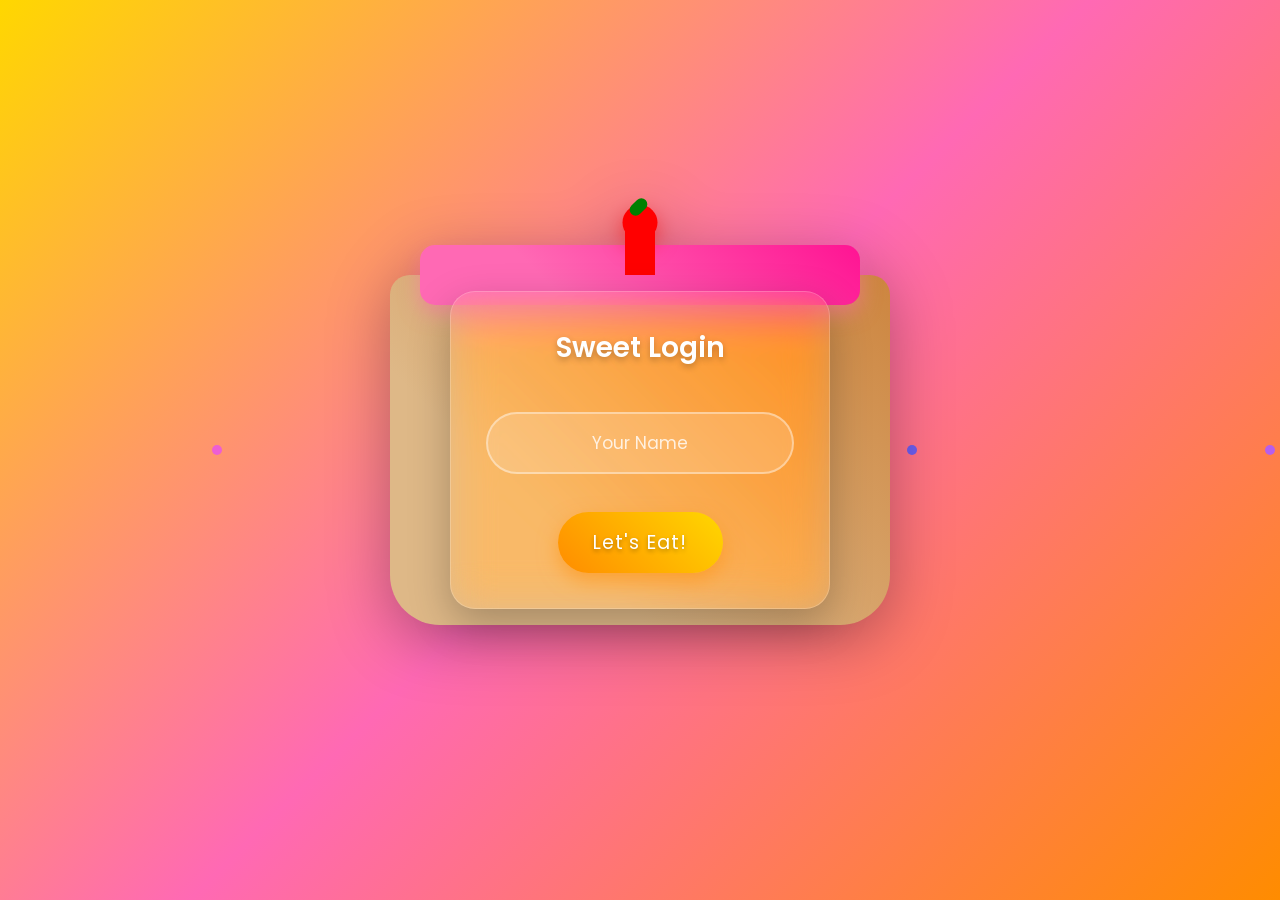
==== index.html @ db68008b "Add files via upload" ====
<!DOCTYPE html>
<html lang="en">
<head>
    <meta charset="UTF-8">
    <meta name="viewport" content="width=device-width, initial-scale=1.0">
    <title>Cake Login By Pavani Birthday Girl</title>
    <link href="https://fonts.googleapis.com/css2?family=Poppins:wght@300;400;600&display=swap" rel="stylesheet">
    <style>
        * {
            margin: 0;
            padding: 0;
            box-sizing: border-box;
            font-family: 'Poppins', sans-serif;
        }

        body {
            display: flex;
            justify-content: center;
            align-items: center;
            height: 100vh;
            background: linear-gradient(135deg, #ffd700, #ff69b4, #ff8c00);
            overflow: hidden;
            position: relative;
        }

        .cake-container {
            position: absolute;
            top: 50%;
            left: 50%;
            transform: translate(-50%, -50%);
            filter: drop-shadow(0 15px 30px rgba(0,0,0,0.3));
            z-index: 1;
            width: 500px;
            height: 350px;
        }

        .cake {
            width: 100%;
            height: 100%;
            position: relative;
            background: linear-gradient(45deg, #deb887 30%, #cd853f 100%);
            border-radius: 20px 20px 50px 50px;
            animation: cakeGlow 2s infinite alternate;
        }

        .cake::before {
            content: '';
            position: absolute;
            top: -30px;
            left: 30px;
            right: 30px;
            height: 60px;
            background: linear-gradient(45deg, #ff69b4 30%, #ff1493 100%);
            border-radius: 15px;
            box-shadow: 0 8px 20px rgba(255,105,180,0.5);
        }

        .cake::after {
            content: '';
            position: absolute;
            top: -60px;
            left: 50%;
            transform: translateX(-50%);
            width: 30px;
            height: 60px;
            background: #ff0000;
            border-radius: 8px 8px 0 0;
        }

        .cherry {
            position: absolute;
            top: -70px;
            left: 50%;
            transform: translateX(-50%);
            width: 35px;
            height: 35px;
            background: #ff0000;
            border-radius: 50%;
            box-shadow: 0 8px 20px rgba(255,0,0,0.5);
        }

        .cherry::after {
            content: '';
            position: absolute;
            top: -8px;
            left: 10px;
            width: 12px;
            height: 20px;
            background: #008000;
            border-radius: 8px;
            transform: rotate(45deg);
        }

        @keyframes cakeGlow {
            from { filter: drop-shadow(0 0 10px rgba(255,215,0,0.4)); }
            to { filter: drop-shadow(0 0 25px rgba(255,140,0,0.8)); }
        }

        #login-form {
            position: absolute;
            top: 50%;
            left: 50%;
            transform: translate(-50%, -50%);
            width: 380px;
            text-align: center;
            padding: 35px;
            background: rgba(255, 255, 255, 0.08);
            backdrop-filter: blur(20px) saturate(180%);
            border-radius: 25px;
            box-shadow: 0 15px 40px rgba(0, 0, 0, 0.25);
            z-index: 2;
            transition: all 0.3s ease;
            border: 1px solid rgba(255,255,255,0.2);
        }

        #login-form:hover {
            transform: translate(-50%, -50%) scale(1.02);
            background: rgba(255, 255, 255, 0.12);
        }

        h2 {
            color: #fff;
            font-size: 28px;
            font-weight: 600;
            margin-bottom: 25px;
            text-shadow: 0 3px 6px rgba(0,0,0,0.25);
        }

        input {
            width: 100%;
            padding: 16px;
            margin: 18px 0;
            border: 2px solid rgba(255,255,255,0.4);
            font-size: 17px;
            text-align: center;
            background: rgba(255, 255, 255, 0.15);
            color: white;
            border-radius: 35px;
            outline: none;
            transition: all 0.3s ease;
        }

        input:focus {
            border-color: #ff69b4;
            box-shadow: 0 0 20px rgba(255,105,180,0.6);
            background: rgba(255, 255, 255, 0.25);
        }

        input::placeholder {
            color: rgba(255, 255, 255, 0.8);
        }

        button {
            background: linear-gradient(45deg, #ff8c00, #ffd700);
            color: white;
            border: none;
            padding: 16px 35px;
            font-size: 19px;
            border-radius: 35px;
            cursor: pointer;
            transition: all 0.3s ease;
            margin-top: 20px;
            letter-spacing: 1.2px;
            text-shadow: 0 2px 4px rgba(0,0,0,0.3);
            box-shadow: 0 8px 20px rgba(255,140,0,0.5);
        }

        button:hover {
            transform: scale(1.08);
            box-shadow: 0 12px 30px rgba(255,140,0,0.7);
        }

        .sprinkle {
            position: absolute;
            width: 10px;
            height: 10px;
            background: #fff;
            border-radius: 50%;
            animation: float 3s infinite ease-in-out;
            z-index: 0;
        }

        @keyframes float {
            0% { transform: translateY(0) rotate(0deg); opacity: 1; }
            50% { transform: translateY(-120px) rotate(180deg); opacity: 0.8; }
            100% { transform: translateY(0) rotate(360deg); opacity: 1; }
        }

    </style>
</head>
<body>

    <div class="cake-container">
        <div class="cake"></div>
        <div class="cherry"></div>
    </div>

    <form id="login-form" action="">
        <h2>Sweet Login</h2>
        <input type="text" id="username" placeholder="Your Name">
        <button id="submit-btn">Let's Eat!</button>
    </form>

    <script>
        document.getElementById('login-form').addEventListener('submit', function(event) {
            event.preventDefault();
            const nameInput = document.getElementById('username').value.trim();
            if (nameInput.toLowerCase() === "pavani") {
                alert("Welcome to the Cake Party! 🎂");
                window.location.href = "main.html";
            } else {
                alert("Oops! Wrong ingredient! 🎂");
            }
        });

        function createSprinkle() {
            const sprinkle = document.createElement("div");
            sprinkle.classList.add("sprinkle");
            sprinkle.style.left = Math.random() * 100 + "vw";
            sprinkle.style.background = `hsl(${Math.random() * 360}, 80%, 65%)`;
            sprinkle.style.animationDuration = Math.random() * 2 + 3 + "s";
            document.body.appendChild(sprinkle);

            setTimeout(() => {
                sprinkle.remove();
            }, 5000);
        }

        setInterval(createSprinkle, 250);
    </script>

</body>
</html>
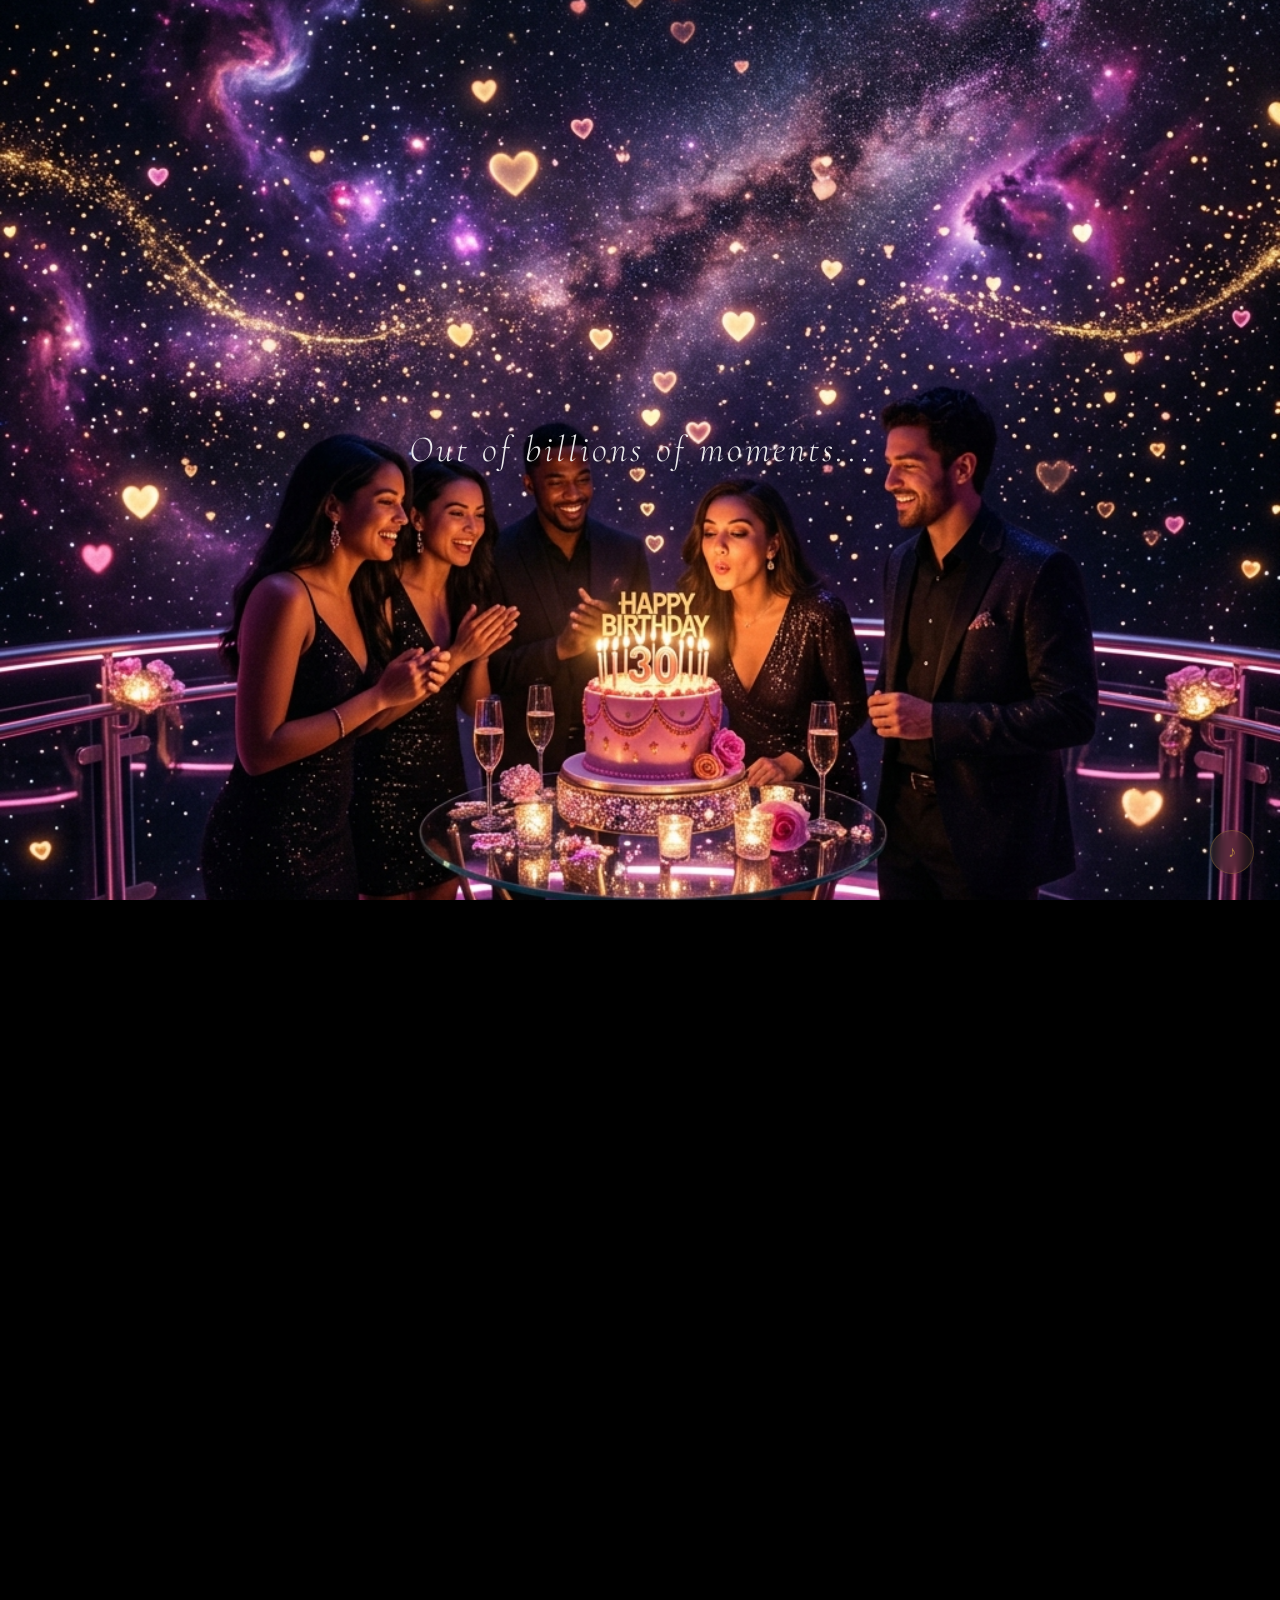
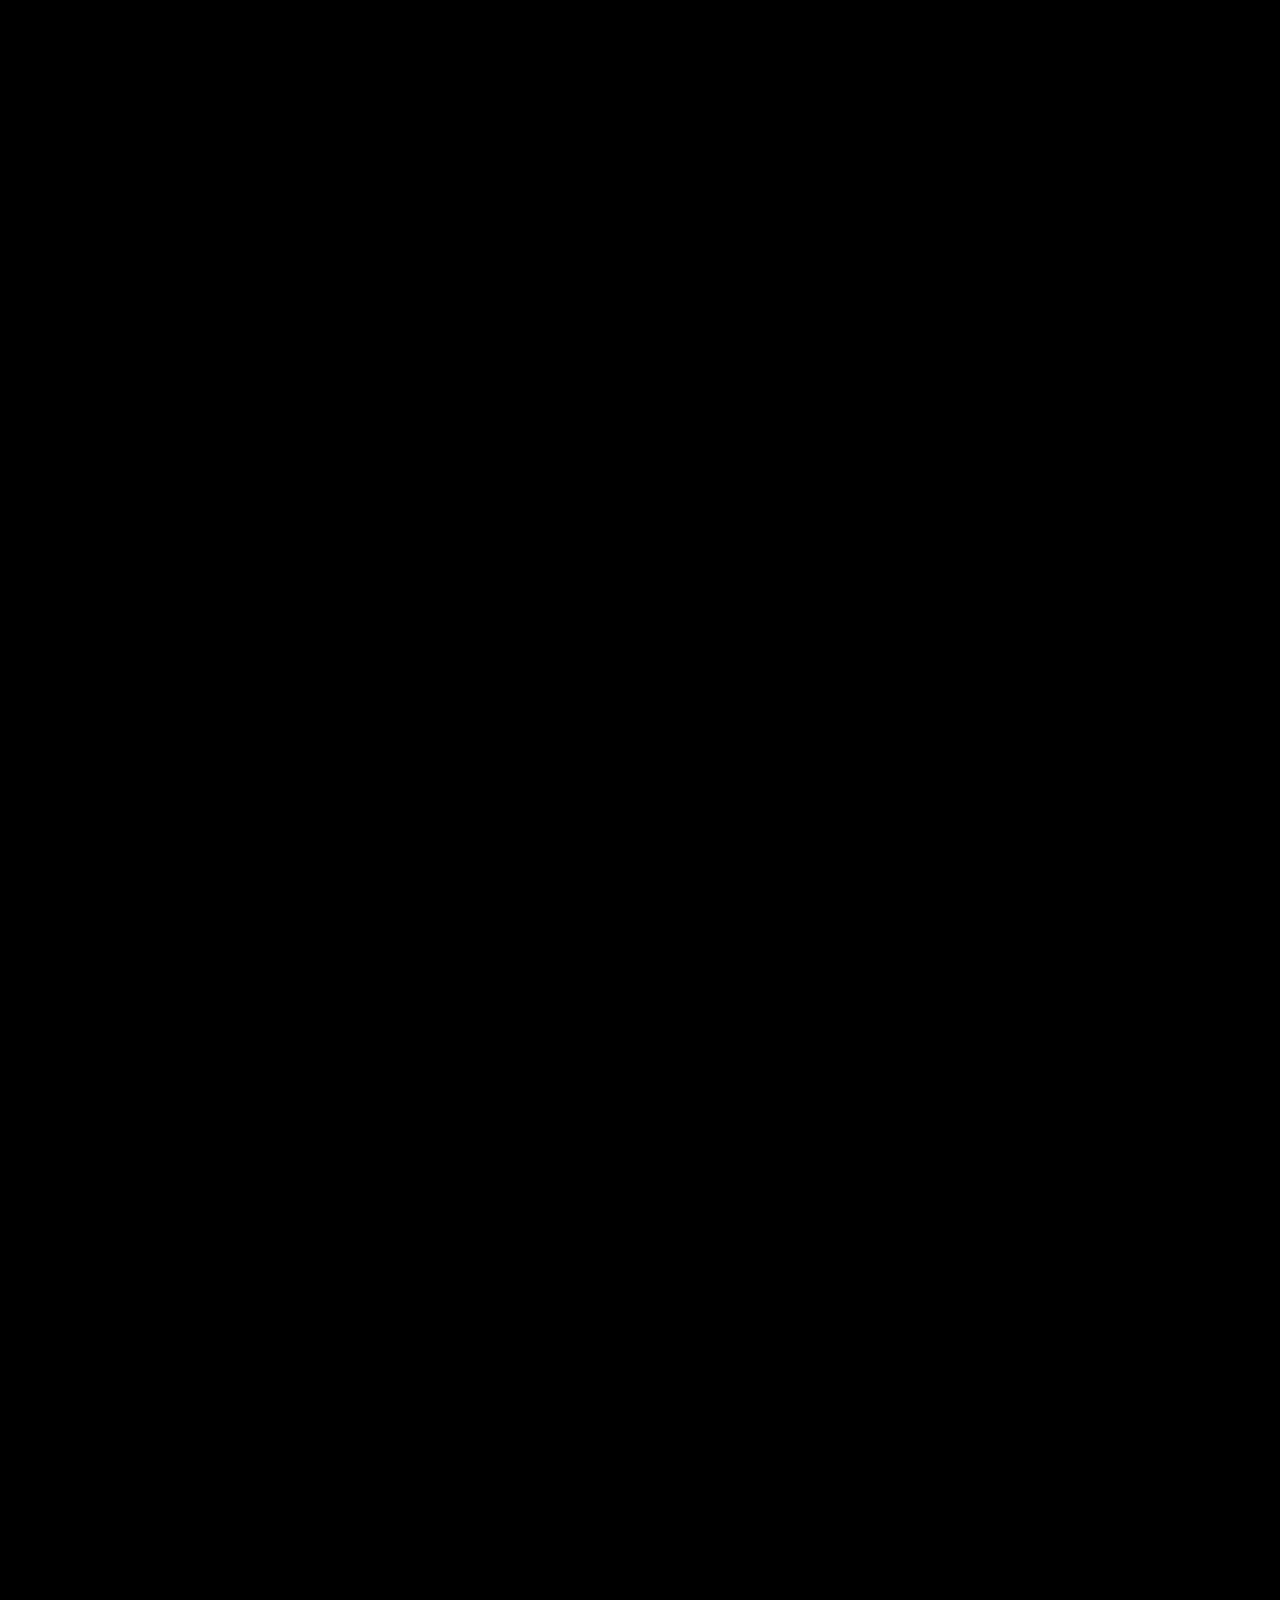
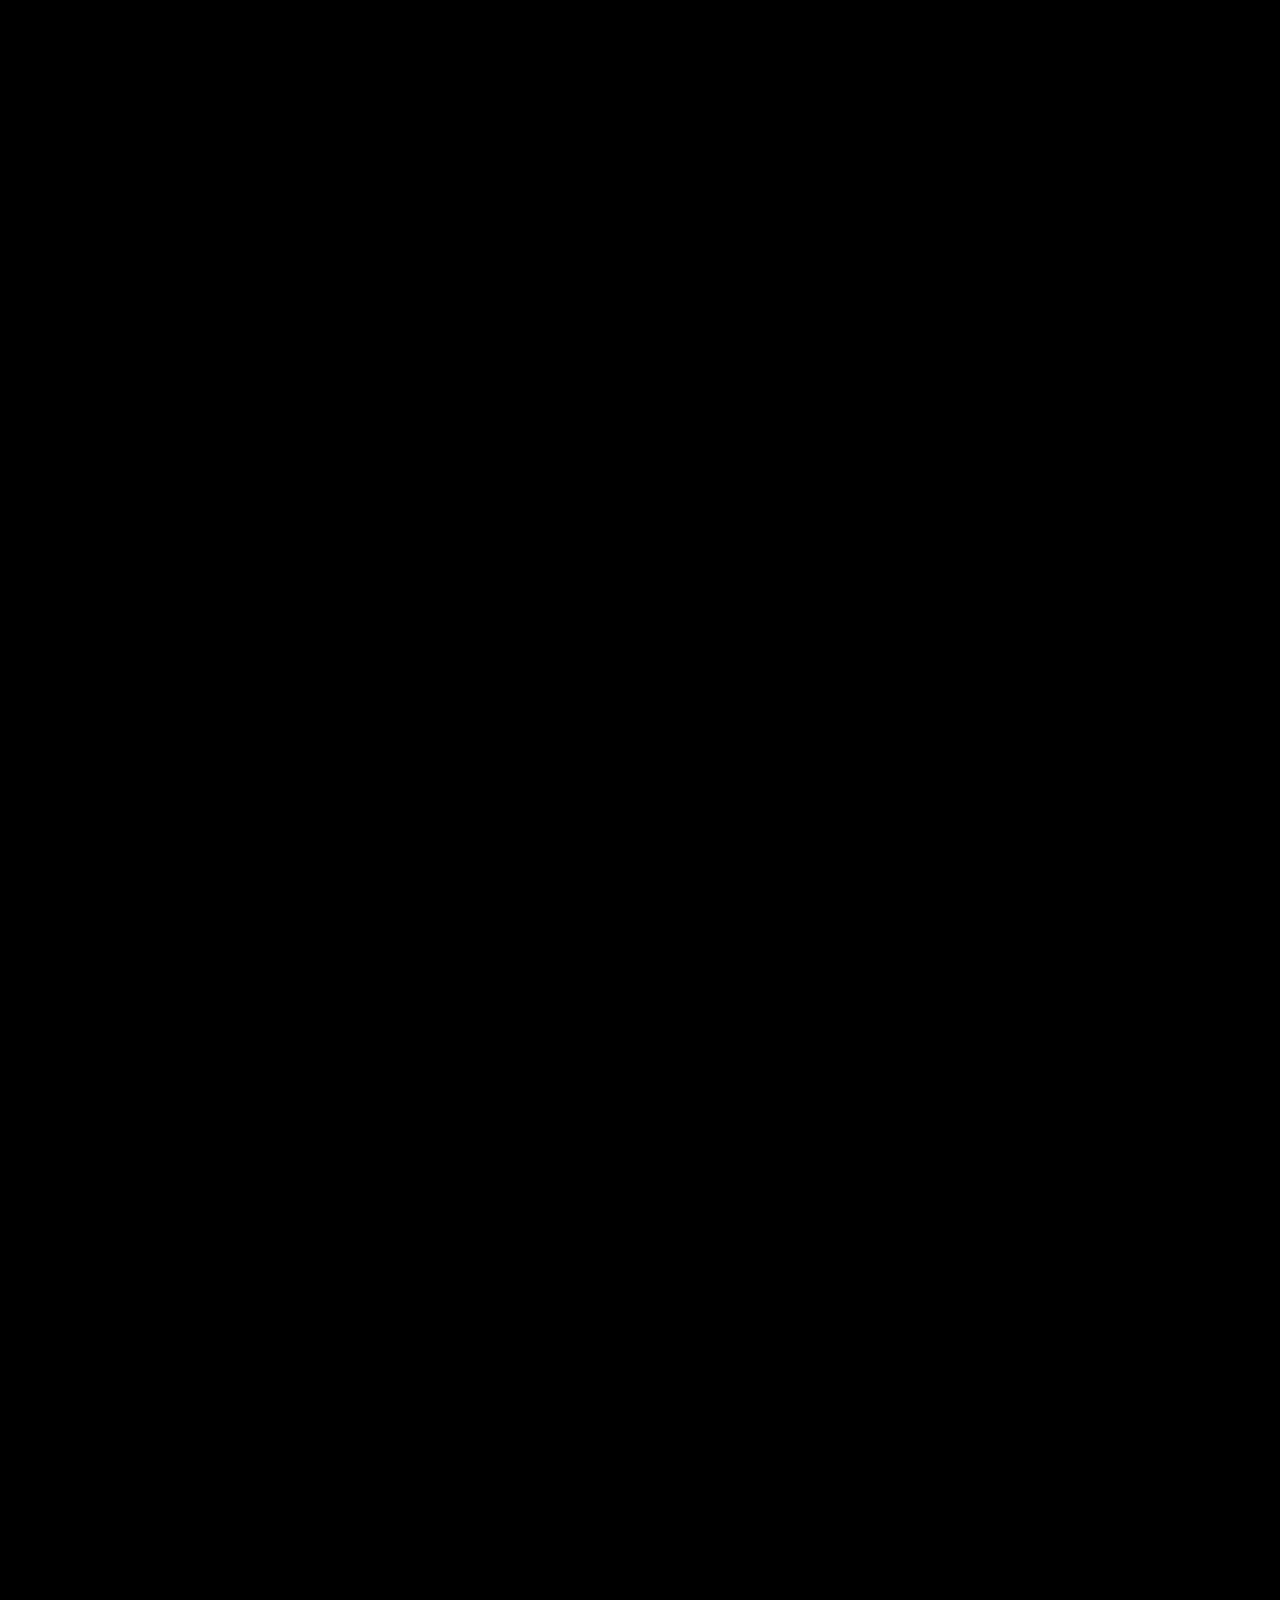
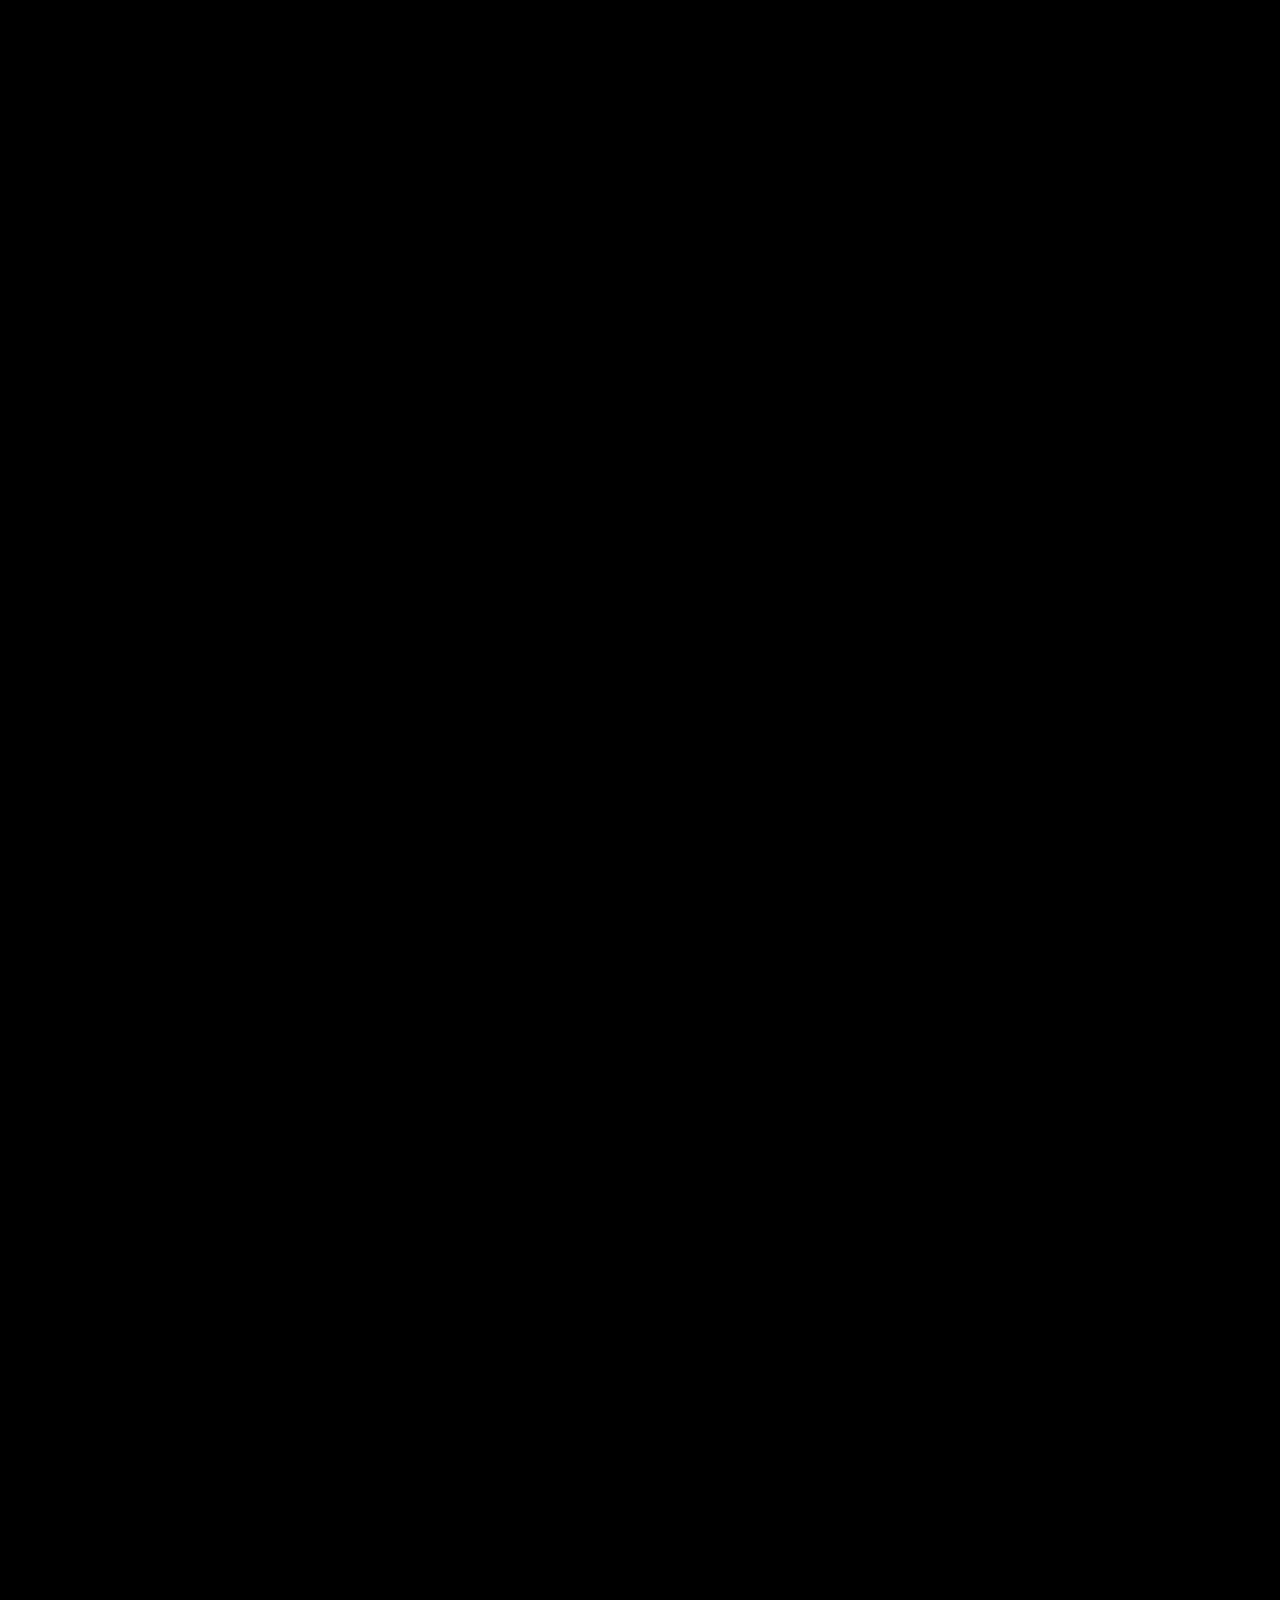
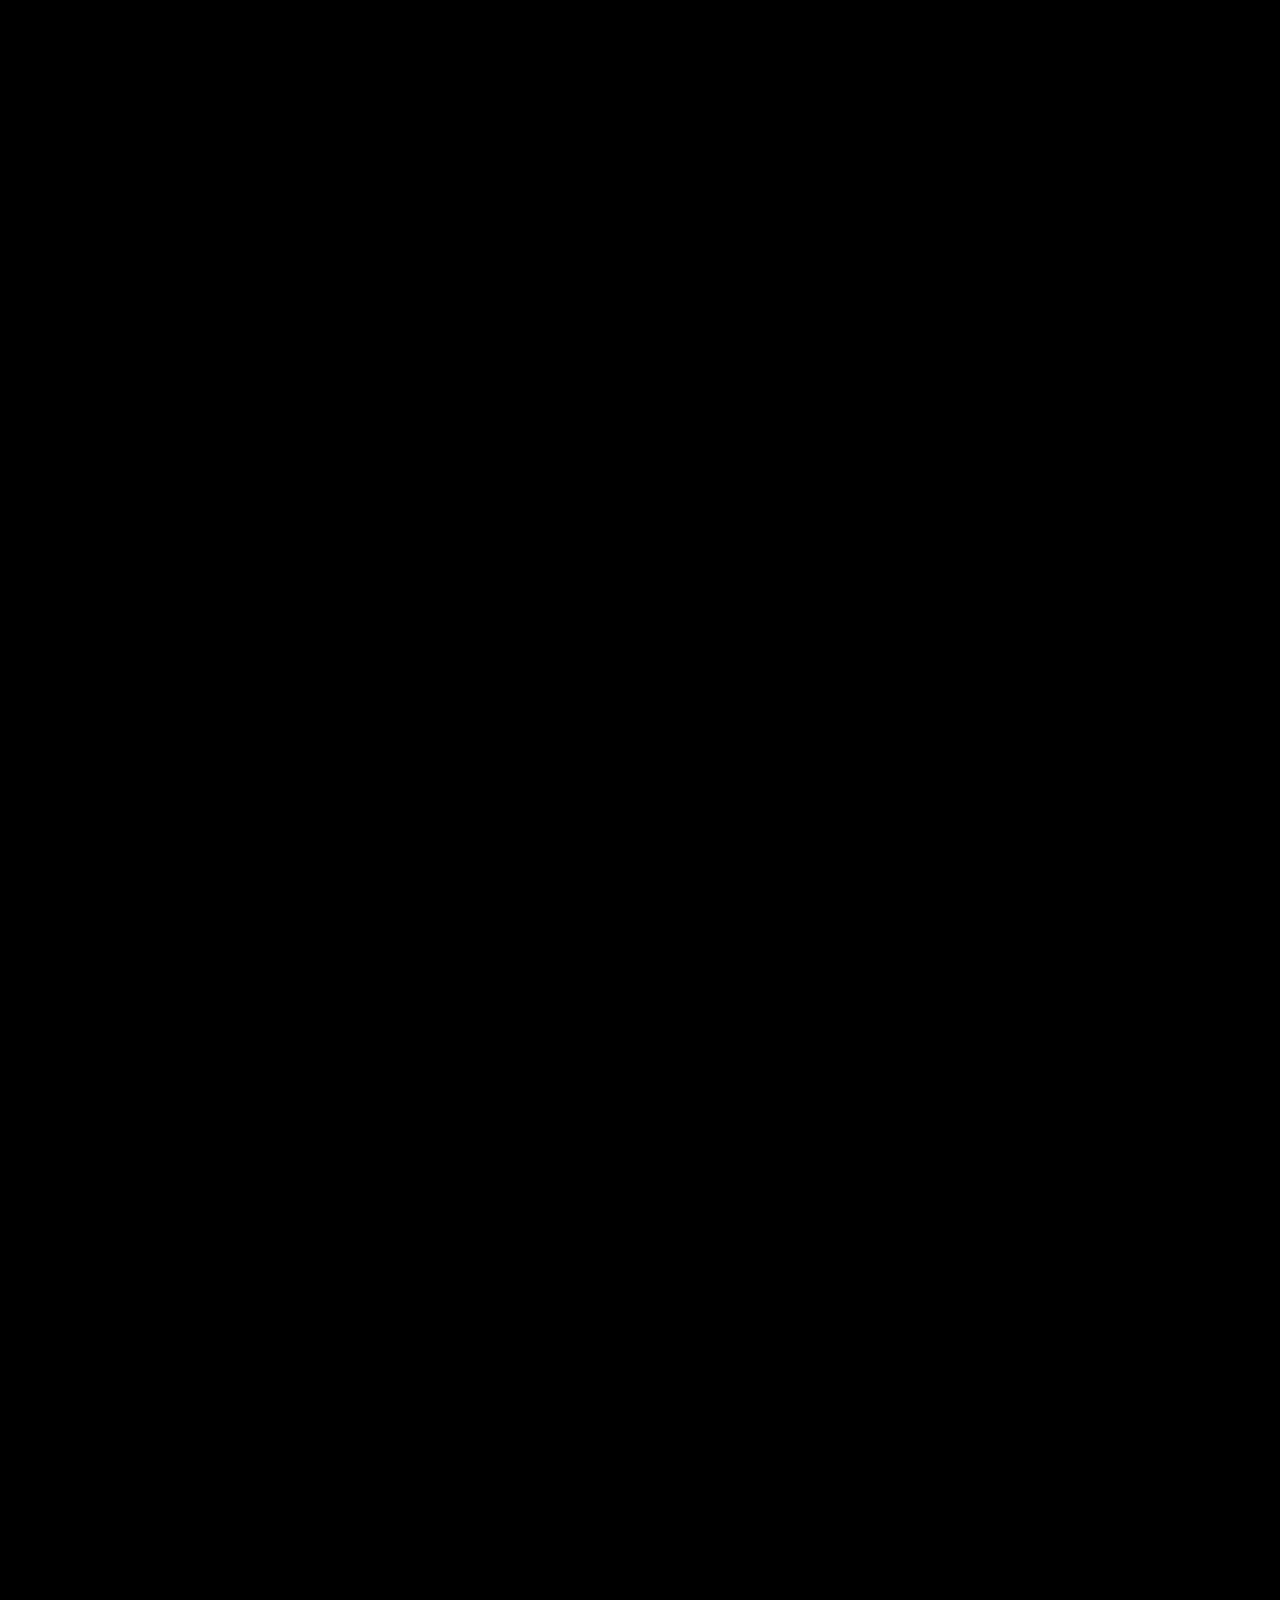
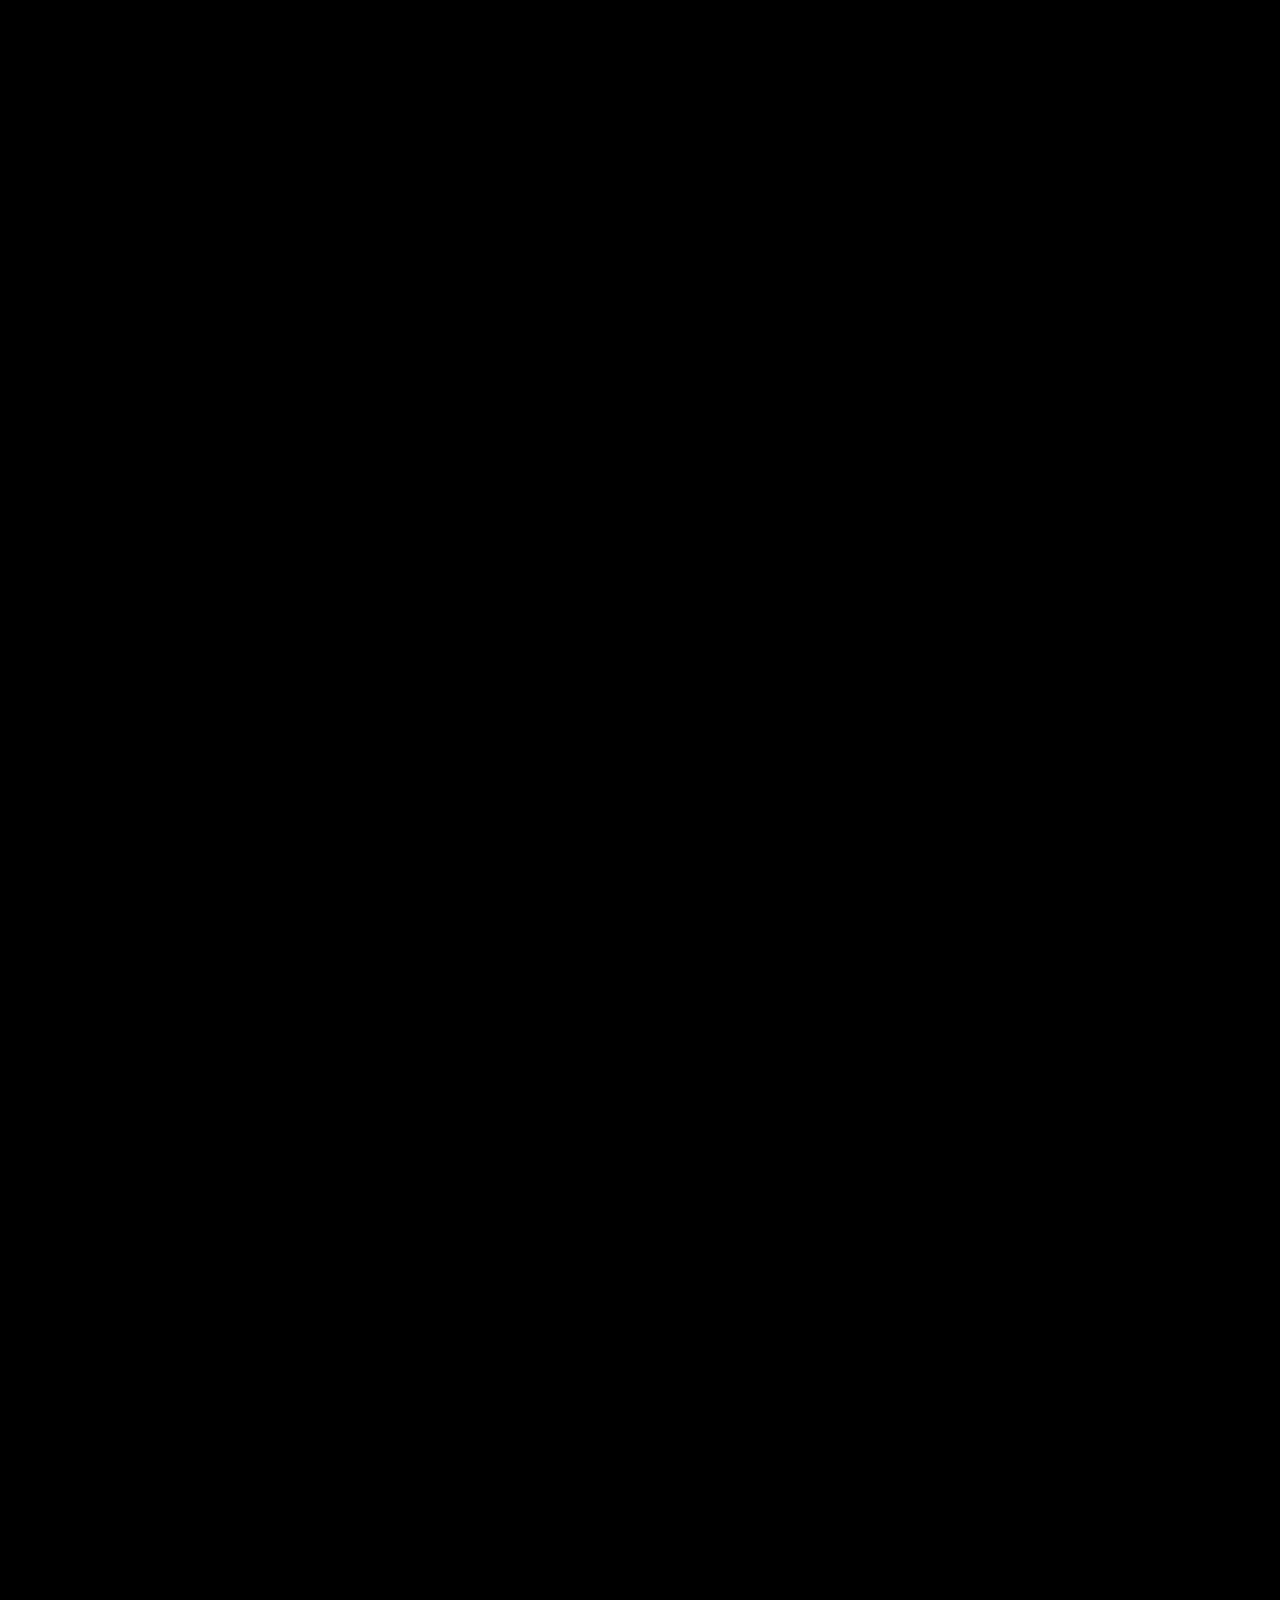
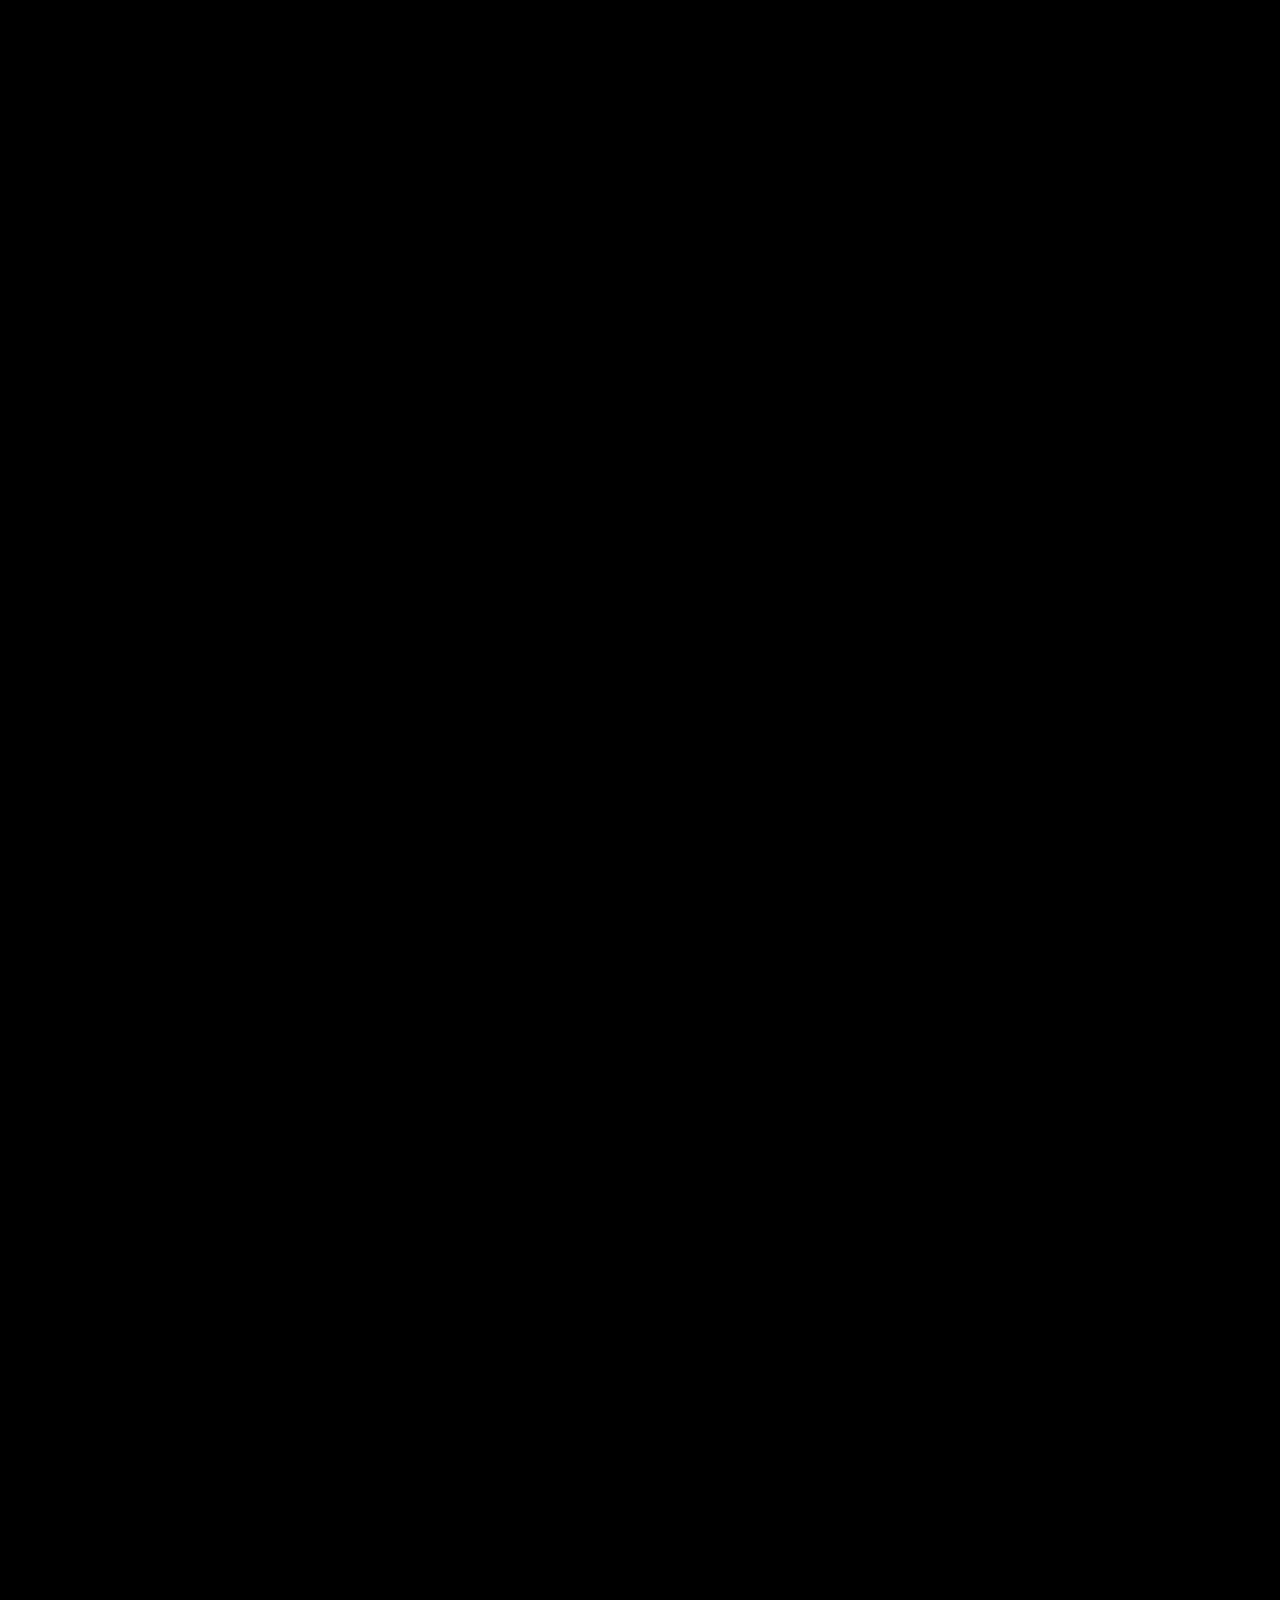
==== commit a9c98d4b: "Complete cinematic birthday experience redesign" ====
--- a/index.html
+++ b/index.html
@@ -1,233 +1,2424 @@
-<!DOCTYPE html>
-<html lang="en">
-<head>
-    <meta charset="UTF-8">
-    <meta name="viewport" content="width=device-width, initial-scale=1.0">
-    <title>Cake Login By Pavani Birthday Girl</title>
-    <link href="https://fonts.googleapis.com/css2?family=Poppins:wght@300;400;600&display=swap" rel="stylesheet">
-    <style>
-        * {
-            margin: 0;
-            padding: 0;
-            box-sizing: border-box;
-            font-family: 'Poppins', sans-serif;
-        }
-
-        body {
-            display: flex;
-            justify-content: center;
-            align-items: center;
-            height: 100vh;
-            background: linear-gradient(135deg, #ffd700, #ff69b4, #ff8c00);
-            overflow: hidden;
-            position: relative;
-        }
-
-        .cake-container {
-            position: absolute;
-            top: 50%;
-            left: 50%;
-            transform: translate(-50%, -50%);
-            filter: drop-shadow(0 15px 30px rgba(0,0,0,0.3));
-            z-index: 1;
-            width: 500px;
-            height: 350px;
-        }
-
-        .cake {
-            width: 100%;
-            height: 100%;
-            position: relative;
-            background: linear-gradient(45deg, #deb887 30%, #cd853f 100%);
-            border-radius: 20px 20px 50px 50px;
-            animation: cakeGlow 2s infinite alternate;
-        }
-
-        .cake::before {
-            content: '';
-            position: absolute;
-            top: -30px;
-            left: 30px;
-            right: 30px;
-            height: 60px;
-            background: linear-gradient(45deg, #ff69b4 30%, #ff1493 100%);
-            border-radius: 15px;
-            box-shadow: 0 8px 20px rgba(255,105,180,0.5);
-        }
-
-        .cake::after {
-            content: '';
-            position: absolute;
-            top: -60px;
-            left: 50%;
-            transform: translateX(-50%);
-            width: 30px;
-            height: 60px;
-            background: #ff0000;
-            border-radius: 8px 8px 0 0;
-        }
-
-        .cherry {
-            position: absolute;
-            top: -70px;
-            left: 50%;
-            transform: translateX(-50%);
-            width: 35px;
-            height: 35px;
-            background: #ff0000;
-            border-radius: 50%;
-            box-shadow: 0 8px 20px rgba(255,0,0,0.5);
-        }
-
-        .cherry::after {
-            content: '';
-            position: absolute;
-            top: -8px;
-            left: 10px;
-            width: 12px;
-            height: 20px;
-            background: #008000;
-            border-radius: 8px;
-            transform: rotate(45deg);
-        }
-
-        @keyframes cakeGlow {
-            from { filter: drop-shadow(0 0 10px rgba(255,215,0,0.4)); }
-            to { filter: drop-shadow(0 0 25px rgba(255,140,0,0.8)); }
-        }
-
-        #login-form {
-            position: absolute;
-            top: 50%;
-            left: 50%;
-            transform: translate(-50%, -50%);
-            width: 380px;
-            text-align: center;
-            padding: 35px;
-            background: rgba(255, 255, 255, 0.08);
-            backdrop-filter: blur(20px) saturate(180%);
-            border-radius: 25px;
-            box-shadow: 0 15px 40px rgba(0, 0, 0, 0.25);
-            z-index: 2;
-            transition: all 0.3s ease;
-            border: 1px solid rgba(255,255,255,0.2);
-        }
-
-        #login-form:hover {
-            transform: translate(-50%, -50%) scale(1.02);
-            background: rgba(255, 255, 255, 0.12);
-        }
-
-        h2 {
-            color: #fff;
-            font-size: 28px;
-            font-weight: 600;
-            margin-bottom: 25px;
-            text-shadow: 0 3px 6px rgba(0,0,0,0.25);
-        }
-
-        input {
-            width: 100%;
-            padding: 16px;
-            margin: 18px 0;
-            border: 2px solid rgba(255,255,255,0.4);
-            font-size: 17px;
-            text-align: center;
-            background: rgba(255, 255, 255, 0.15);
-            color: white;
-            border-radius: 35px;
-            outline: none;
-            transition: all 0.3s ease;
-        }
-
-        input:focus {
-            border-color: #ff69b4;
-            box-shadow: 0 0 20px rgba(255,105,180,0.6);
-            background: rgba(255, 255, 255, 0.25);
-        }
-
-        input::placeholder {
-            color: rgba(255, 255, 255, 0.8);
-        }
-
-        button {
-            background: linear-gradient(45deg, #ff8c00, #ffd700);
-            color: white;
-            border: none;
-            padding: 16px 35px;
-            font-size: 19px;
-            border-radius: 35px;
-            cursor: pointer;
-            transition: all 0.3s ease;
-            margin-top: 20px;
-            letter-spacing: 1.2px;
-            text-shadow: 0 2px 4px rgba(0,0,0,0.3);
-            box-shadow: 0 8px 20px rgba(255,140,0,0.5);
-        }
-
-        button:hover {
-            transform: scale(1.08);
-            box-shadow: 0 12px 30px rgba(255,140,0,0.7);
-        }
-
-        .sprinkle {
-            position: absolute;
-            width: 10px;
-            height: 10px;
-            background: #fff;
-            border-radius: 50%;
-            animation: float 3s infinite ease-in-out;
-            z-index: 0;
-        }
-
-        @keyframes float {
-            0% { transform: translateY(0) rotate(0deg); opacity: 1; }
-            50% { transform: translateY(-120px) rotate(180deg); opacity: 0.8; }
-            100% { transform: translateY(0) rotate(360deg); opacity: 1; }
-        }
-
-    </style>
-</head>
-<body>
-
-    <div class="cake-container">
-        <div class="cake"></div>
-        <div class="cherry"></div>
-    </div>
-
-    <form id="login-form" action="">
-        <h2>Sweet Login</h2>
-        <input type="text" id="username" placeholder="Your Name">
-        <button id="submit-btn">Let's Eat!</button>
-    </form>
-
-    <script>
-        document.getElementById('login-form').addEventListener('submit', function(event) {
-            event.preventDefault();
-            const nameInput = document.getElementById('username').value.trim();
-            if (nameInput.toLowerCase() === "pavani") {
-                alert("Welcome to the Cake Party! 🎂");
-                window.location.href = "main.html";
-            } else {
-                alert("Oops! Wrong ingredient! 🎂");
-            }
-        });
-
-        function createSprinkle() {
-            const sprinkle = document.createElement("div");
-            sprinkle.classList.add("sprinkle");
-            sprinkle.style.left = Math.random() * 100 + "vw";
-            sprinkle.style.background = `hsl(${Math.random() * 360}, 80%, 65%)`;
-            sprinkle.style.animationDuration = Math.random() * 2 + 3 + "s";
-            document.body.appendChild(sprinkle);
-
-            setTimeout(() => {
-                sprinkle.remove();
-            }, 5000);
-        }
-
-        setInterval(createSprinkle, 250);
-    </script>
-
-</body>
+<!DOCTYPE html>
+<html lang="en">
+<head>
+<meta charset="UTF-8">
+<meta name="viewport" content="width=device-width, initial-scale=1.0">
+<title>Happy Birthday Gayathri ❤️</title>
+<link rel="preconnect" href="https://fonts.googleapis.com">
+<link rel="preconnect" href="https://fonts.gstatic.com" crossorigin>
+<link href="https://fonts.googleapis.com/css2?family=Cormorant+Garamond:ital,wght@0,300;0,400;1,300;1,400&family=Playfair+Display:ital,wght@0,400;0,700;1,400&family=Dancing+Script:wght@400;700&display=swap" rel="stylesheet">
+<style>
+*,*::before,*::after{margin:0;padding:0;box-sizing:border-box}
+:root{
+  --gold:#d4a843;--gl:#f5d78e;--pink:#ff6b9d;--pu:#9b59f5;--bl:#4fc3f7;
+  --ink:#3d2a0e;
+}
+html{overflow-x:hidden}
+body{font-family:'Cormorant Garamond',serif;background:#000;color:#fff;overflow-x:hidden;cursor:none}
+
+/* ── CURSOR ── */
+#cur{position:fixed;width:10px;height:10px;border-radius:50%;background:radial-gradient(#ff6b9d,#d4a843);pointer-events:none;z-index:99999;transform:translate(-50%,-50%);mix-blend-mode:screen;transition:width .12s,height .12s}
+#cur2{position:fixed;width:34px;height:34px;border:1px solid rgba(212,168,67,.45);border-radius:50%;pointer-events:none;z-index:99998;transform:translate(-50%,-50%);transition:left .09s ease-out,top .09s ease-out;mix-blend-mode:screen}
+
+/* ── LOADER ── */
+#loader{position:fixed;inset:0;background:#000;z-index:9999;display:flex;align-items:center;justify-content:center;flex-direction:column;gap:18px;transition:opacity .9s}
+.ld-ring{width:48px;height:48px;border:2px solid rgba(212,168,67,.15);border-top-color:var(--gold);border-radius:50%;animation:spin 1s linear infinite}
+.ld-txt{font-size:.75rem;color:rgba(212,168,67,.5);letter-spacing:6px;text-transform:uppercase;animation:bk 1.5s ease-in-out infinite}
+@keyframes spin{to{transform:rotate(360deg)}}
+@keyframes bk{0%,100%{opacity:.25}50%{opacity:1}}
+
+/* ── VOID ── */
+#void{position:fixed;inset:0;z-index:100;display:flex;align-items:center;justify-content:center;background:#000 url('assets/images/cosmic_bg.png') center/cover no-repeat;transition:opacity 2s}
+#void.out{opacity:0;pointer-events:none}
+.vt{position:absolute;font-size:clamp(1.4rem,3.5vw,2.3rem);font-weight:300;font-style:italic;color:rgba(255,255,255,0);text-align:center;letter-spacing:3px;max-width:680px;padding:0 36px;line-height:1.65;transition:color 1.3s,text-shadow 1.3s}
+.vt.on{color:rgba(255,255,255,.9);text-shadow:0 0 60px rgba(212,168,67,.4)}
+#dt{position:absolute;font-family:'Playfair Display',serif;font-size:clamp(2.5rem,8vw,7rem);font-weight:700;color:var(--gold);letter-spacing:8px;opacity:0;transform:scale(.82);transition:opacity 1.5s,transform 1.5s cubic-bezier(.16,1,.3,1);text-shadow:0 0 50px rgba(212,168,67,.95),0 0 110px rgba(212,168,67,.45),0 0 200px rgba(212,168,67,.2)}
+#dt.on{opacity:1;transform:scale(1)}
+.sw{position:fixed;inset:0;pointer-events:none;z-index:200;display:flex;align-items:center;justify-content:center}
+.sw::after{content:'';width:10px;height:10px;border-radius:50%;border:3px solid rgba(212,168,67,.9);animation:swx 1.5s ease-out forwards}
+@keyframes swx{to{width:300vmax;height:300vmax;opacity:0;border-color:transparent}}
+@keyframes quake{0%,100%{transform:translate(0,0)}15%{transform:translate(-5px,3px)}30%{transform:translate(5px,-4px)}50%{transform:translate(-4px,5px)}70%{transform:translate(4px,-3px)}85%{transform:translate(-3px,4px)}}
+.shk{animation:quake .5s ease}
+
+/* ── REVEAL SCREEN ── */
+#reveal{position:fixed;inset:0;z-index:90;display:flex;align-items:center;justify-content:center;flex-direction:column;opacity:0;pointer-events:none;transition:opacity 1.2s;overflow:hidden}
+#reveal.on{opacity:1;pointer-events:all}
+/* volumetric light rays behind title */
+.rays{position:absolute;inset:0;pointer-events:none;overflow:hidden}
+.ray{position:absolute;top:-10%;left:50%;width:3px;height:130%;transform-origin:top center;opacity:0;filter:blur(3px)}
+.ray:nth-child(1){background:linear-gradient(rgba(255,107,157,.35),transparent);transform:rotate(-40deg);animation:ray-in 1s .2s forwards}
+.ray:nth-child(2){background:linear-gradient(rgba(212,168,67,.3),transparent);transform:rotate(-20deg);animation:ray-in 1s .35s forwards}
+.ray:nth-child(3){background:linear-gradient(rgba(255,255,255,.25),transparent);transform:rotate(0deg);animation:ray-in 1s .5s forwards}
+.ray:nth-child(4){background:linear-gradient(rgba(155,89,245,.3),transparent);transform:rotate(20deg);animation:ray-in 1s .35s forwards}
+.ray:nth-child(5){background:linear-gradient(rgba(79,195,247,.25),transparent);transform:rotate(40deg);animation:ray-in 1s .2s forwards}
+@keyframes ray-in{to{opacity:1}}
+/* reveal background pulse */
+#reveal::before{content:'';position:absolute;inset:0;background:radial-gradient(ellipse 80% 60% at 50% 50%,rgba(30,0,60,.95),#000);animation:rbg 4s ease-in-out infinite}
+@keyframes rbg{0%,100%{opacity:1}50%{opacity:.7}}
+/* title — letters animate in from stardust via JS */
+#bday-title{position:relative;z-index:5;font-family:'Playfair Display',serif;font-size:clamp(2rem,6vw,5.5rem);font-weight:700;text-align:center;padding:0 28px;line-height:1.22;overflow:visible}
+#bday-title span{display:inline-block;background:linear-gradient(135deg,#ff6b9d,#d4a843,#9b59f5,#4fc3f7);background-size:300% 300%;-webkit-background-clip:text;-webkit-text-fill-color:transparent;background-clip:text;animation:gsh 4s ease infinite;opacity:0;transition:opacity .5s,transform .8s cubic-bezier(.16,1,.3,1),filter .8s}
+@keyframes gsh{0%{background-position:0 50%}50%{background-position:100% 50%}100%{background-position:0 50%}}
+.reveal-sub{position:relative;z-index:5;font-size:clamp(.85rem,2vw,1.35rem);font-style:italic;color:rgba(212,168,67,.75);letter-spacing:6px;margin-top:18px;opacity:0;animation:fuup 1s ease 2s forwards}
+.begin-btn{position:relative;z-index:5;margin-top:36px;background:none;border:1px solid rgba(212,168,67,.35);color:rgba(212,168,67,.75);font-family:'Cormorant Garamond',serif;font-size:.8rem;letter-spacing:6px;text-transform:uppercase;padding:14px 42px;cursor:pointer;opacity:0;animation:fuup 1s ease 3.5s forwards;transition:all .3s}
+.begin-btn:hover{background:rgba(212,168,67,.08);border-color:rgba(212,168,67,.7);color:var(--gold)}
+@keyframes fuup{from{opacity:0;transform:translateY(14px)}to{opacity:1;transform:translateY(0)}}
+
+/* mystery hint after reveal */
+#mystery-hint{position:fixed;bottom:30px;left:50%;transform:translateX(-50%);z-index:92;font-size:.65rem;letter-spacing:6px;color:rgba(255,255,255,.25);text-transform:uppercase;opacity:0;pointer-events:none;transition:opacity 1s}
+#mystery-hint.on{opacity:1}
+
+/* ── GLOBAL CANVAS ── */
+#gc{position:fixed;top:0;left:0;width:100%;height:100%;pointer-events:none;z-index:1}
+
+/* ── NAV ── */
+#prog{position:fixed;top:0;left:0;height:2px;background:linear-gradient(90deg,var(--pink),var(--gold),var(--pu));z-index:9980;width:0}
+#dots{position:fixed;left:22px;top:50%;transform:translateY(-50%);z-index:9970;display:flex;flex-direction:column;gap:10px;opacity:0;transition:opacity .5s}
+#dots.on{opacity:1}
+.dot{width:5px;height:5px;border-radius:50%;background:rgba(255,255,255,.18);cursor:pointer;transition:all .3s}
+.dot.a{background:var(--gold);box-shadow:0 0 8px rgba(212,168,67,.7);transform:scale(1.6)}
+#abtn{position:fixed;bottom:26px;right:26px;z-index:9990;width:44px;height:44px;border-radius:50%;background:rgba(212,168,67,.08);border:1px solid rgba(212,168,67,.25);color:rgba(212,168,67,.7);font-size:1rem;cursor:pointer;display:flex;align-items:center;justify-content:center;transition:all .3s;backdrop-filter:blur(6px)}
+#abtn:hover{background:rgba(212,168,67,.18)}
+
+/* ── CONTENT SCROLL ── */
+#content{position:relative;z-index:10;margin-top:100vh;opacity:0;transition:opacity 1s}
+#content.on{opacity:1}
+
+/* ── SECTION BASE ── */
+.cs{min-height:100vh;display:flex;align-items:center;justify-content:center;flex-direction:column;position:relative;overflow:hidden;padding:80px 40px}
+.sdiv{height:1px;background:linear-gradient(90deg,transparent,rgba(212,168,67,.28),transparent)}
+.slbl{font-size:.62rem;letter-spacing:9px;text-transform:uppercase;color:rgba(212,168,67,.5);margin-bottom:12px}
+.stit{font-family:'Playfair Display',serif;font-size:clamp(1.8rem,4.5vw,3.8rem);font-weight:400;margin-bottom:12px}
+.gold-t{background:linear-gradient(135deg,var(--gl),var(--gold));-webkit-background-clip:text;-webkit-text-fill-color:transparent;background-clip:text}
+
+/* narration — used sparingly */
+.nr{font-size:clamp(1.3rem,3vw,2.4rem);font-weight:300;font-style:italic;text-align:center;width:100%;max-width:760px;line-height:1.85;color:rgba(255,255,255,.9);opacity:0;transform:translateY(28px);transition:opacity 1.1s,transform 1.1s}
+.nr.io{opacity:1;transform:translateY(0)}
+.nr.del-1{transition-delay:.2s}.nr.del-2{transition-delay:.5s}.nr.del-3{transition-delay:.85s}
+.nr .ac{color:var(--gold);font-style:normal;font-weight:600}
+.nr .pk{color:var(--pink)}
+
+/* ── PHASE 3 STORY ── */
+#s-story{background:radial-gradient(ellipse at 30% 50%,rgba(155,89,245,.07),transparent 55%),radial-gradient(ellipse at 70% 50%,rgba(212,168,67,.05),transparent 55%),#000}
+.story-stack{display:flex;flex-direction:column;gap:48px;align-items:center;width:100%;max-width:820px}
+
+/* ── PHASE 4 POLAROIDS ── */
+#s-pol{background:#000}
+#pol-hdr{text-align:center;padding:70px 40px 16px}
+#pol-wrap{position:relative;width:100%}
+
+/* polaroid */
+.pol{position:absolute;background:#fff;padding:10px 10px 34px;cursor:pointer;will-change:transform;transition:box-shadow .25s;box-shadow:0 12px 40px rgba(0,0,0,.7),0 0 24px rgba(212,168,67,.1)}
+.pol:hover{box-shadow:0 24px 70px rgba(0,0,0,.9),0 0 45px rgba(255,107,157,.3);z-index:50!important}
+.pol img{width:190px;height:190px;object-fit:cover;display:block;pointer-events:none}
+.pol-cap{text-align:center;font-family:'Dancing Script',cursive;font-size:.88rem;color:#444;padding:6px 2px 2px}
+.pol .pol-hover-glow{position:absolute;inset:0;opacity:0;background:linear-gradient(135deg,rgba(255,107,157,.12),rgba(212,168,67,.12));transition:opacity .3s;pointer-events:none}
+.pol:hover .pol-hover-glow{opacity:1}
+
+/* LIGHTBOX */
+#lbox{position:fixed;inset:0;z-index:9000;background:rgba(0,0,0,0);display:flex;align-items:center;justify-content:center;pointer-events:none;transition:background .4s}
+#lbox.on{background:rgba(0,0,0,.96);pointer-events:all}
+#lbox-in{opacity:0;transform:scale(.75) translateY(16px);transition:all .45s cubic-bezier(.16,1,.3,1);display:flex;flex-direction:column;align-items:center;gap:20px;max-width:92vw}
+#lbox.on #lbox-in{opacity:1;transform:scale(1) translateY(0)}
+#lbox-img{max-width:80vw;max-height:60vh;object-fit:contain;border:1px solid rgba(212,168,67,.25);box-shadow:0 0 60px rgba(212,168,67,.2),0 0 120px rgba(155,89,245,.15)}
+#lbox-msg{font-size:clamp(1.1rem,2.8vw,1.8rem);font-style:italic;color:rgba(255,255,255,.9);text-align:center;max-width:560px;text-shadow:0 0 30px rgba(212,168,67,.4)}
+#lbox-x{font-size:.6rem;letter-spacing:5px;color:rgba(212,168,67,.55);cursor:pointer;text-transform:uppercase;padding:10px 22px;border:1px solid rgba(212,168,67,.2);background:none;transition:all .3s;font-family:'Cormorant Garamond',serif}
+#lbox-x:hover{background:rgba(212,168,67,.08)}
+
+/* ── PHASE 5 GALAXY ── */
+#s-galaxy{background:#000;position:relative;min-height:100vh;overflow:hidden}
+/* Nebula clouds — CSS only, no canvas cost */
+.neb{position:absolute;border-radius:50%;filter:blur(70px);pointer-events:none;animation:ndrift 20s ease-in-out infinite}
+.neb1{width:600px;height:400px;background:rgba(155,89,245,.13);top:10%;left:5%;animation-delay:0s}
+.neb2{width:500px;height:500px;background:rgba(79,195,247,.09);top:40%;right:0%;animation-delay:-7s}
+.neb3{width:400px;height:350px;background:rgba(255,107,157,.08);bottom:10%;left:25%;animation-delay:-13s}
+.neb4{width:300px;height:280px;background:rgba(212,168,67,.07);top:20%;right:25%;animation-delay:-4s}
+@keyframes ndrift{0%,100%{transform:translate(0,0) scale(1)}33%{transform:translate(15px,-12px) scale(1.04)}66%{transform:translate(-10px,8px) scale(.97)}}
+#gal-cv{position:absolute;inset:0;width:100%;height:100%}
+.gal-ov{position:relative;z-index:5;text-align:center;pointer-events:none}
+/* memory tooltip */
+#gal-tip{position:fixed;z-index:8500;background:rgba(5,5,20,.95);border:1px solid rgba(212,168,67,.3);padding:14px 24px;font-size:1rem;font-style:italic;color:rgba(255,255,255,.9);pointer-events:none;opacity:0;transform:scale(.9);transition:all .25s;backdrop-filter:blur(12px);max-width:260px;text-align:center;white-space:nowrap}
+#gal-tip.on{opacity:1;transform:scale(1)}
+/* secret found overlay */
+#secret-found{position:fixed;inset:0;z-index:8800;background:rgba(0,0,0,.88);display:flex;align-items:center;justify-content:center;flex-direction:column;gap:20px;opacity:0;pointer-events:none;transition:opacity .8s}
+#secret-found.on{opacity:1;pointer-events:all}
+#secret-found p{font-size:clamp(1.2rem,3vw,2.2rem);font-style:italic;color:var(--gold);text-align:center;max-width:600px;line-height:1.7;text-shadow:0 0 40px rgba(212,168,67,.6)}
+#secret-found button{margin-top:10px;background:none;border:1px solid rgba(212,168,67,.3);color:rgba(212,168,67,.6);font-family:'Cormorant Garamond',serif;font-size:.75rem;letter-spacing:5px;text-transform:uppercase;padding:10px 28px;cursor:pointer;transition:all .3s}
+#secret-found button:hover{background:rgba(212,168,67,.1)}
+
+/* ── PHASE 6 FRIENDSHIP ── */
+#s-fri{background:linear-gradient(180deg,#000,#03000c 50%,#000)}
+.ch-hdr{display:flex;flex-direction:column;align-items:center;margin-bottom:44px}
+.fri-grid{display:grid;grid-template-columns:repeat(auto-fit,minmax(275px,1fr));gap:24px;max-width:960px;width:100%;margin-top:24px}
+.mc{position:relative;overflow:hidden;border:1px solid rgba(212,168,67,.12);cursor:pointer;opacity:0;transform:translateY(32px);transition:opacity .8s,transform .8s,border-color .3s,box-shadow .3s}
+.mc.io{opacity:1;transform:translateY(0)}
+.mc:hover{border-color:rgba(212,168,67,.45);transform:translateY(-5px);box-shadow:0 18px 50px rgba(0,0,0,.8),0 0 28px rgba(212,168,67,.16)}
+.mc img{width:100%;height:270px;object-fit:cover;display:block;transition:transform .55s;filter:brightness(.8)}
+.mc:hover img{transform:scale(1.04)}
+.mc-ov{position:absolute;bottom:0;left:0;right:0;padding:26px 16px 16px;background:linear-gradient(transparent,rgba(0,0,0,.88))}
+.mc-txt{font-size:1rem;font-style:italic;color:rgba(255,255,255,.82)}
+
+/* ── PHASE 7 PORTRAIT ── */
+#s-beach{background:#000;overflow:hidden}
+#beach{position:relative;width:100%;min-height:100vh;overflow:hidden;display:flex;align-items:center;justify-content:center;flex-direction:column;gap:0}
+/* elegant dark deep space background */
+.bg-grad{position:absolute;inset:0;background:radial-gradient(ellipse 120% 80% at 50% 40%,#0d0520 0%,#060010 40%,#000 80%);z-index:0}
+/* ambient glow rings */
+.bg-grad::before{content:'';position:absolute;inset:0;background:radial-gradient(ellipse 60% 50% at 50% 50%,rgba(155,89,245,.07),transparent 65%);animation:ambpulse 6s ease-in-out infinite}
+.bg-grad::after{content:'';position:absolute;inset:0;background:radial-gradient(ellipse 40% 35% at 50% 50%,rgba(212,168,67,.05),transparent 60%);animation:ambpulse 8s ease-in-out infinite reverse}
+@keyframes ambpulse{0%,100%{opacity:.6}50%{opacity:1}}
+/* floating dust particles (CSS) */
+.dust{position:absolute;border-radius:50%;pointer-events:none;animation:dustfl linear infinite}
+.d1{width:2px;height:2px;background:rgba(212,168,67,.4);left:15%;top:30%;animation-duration:12s;animation-delay:0s}
+.d2{width:1px;height:1px;background:rgba(155,89,245,.5);left:80%;top:20%;animation-duration:15s;animation-delay:-4s}
+.d3{width:2px;height:2px;background:rgba(255,107,157,.35);left:70%;top:70%;animation-duration:10s;animation-delay:-7s}
+.d4{width:1px;height:1px;background:rgba(79,195,247,.4);left:25%;top:75%;animation-duration:18s;animation-delay:-2s}
+.d5{width:2px;height:2px;background:rgba(212,168,67,.3);left:55%;top:15%;animation-duration:13s;animation-delay:-9s}
+@keyframes dustfl{0%{transform:translateY(0) translateX(0) scale(1);opacity:0}10%{opacity:1}90%{opacity:1}100%{transform:translateY(-40px) translateX(15px) scale(1.5);opacity:0}}
+/* photo wrapper */
+.bph-wrap{position:relative;z-index:10;display:flex;align-items:center;justify-content:center;padding:80px 40px 30px}
+#bph{width:min(400px,78vw);height:min(500px,78vw);object-fit:cover;object-position:top;opacity:0;transform:translateY(50px) scale(.86);transition:opacity 2.5s cubic-bezier(.16,1,.3,1),transform 2.5s cubic-bezier(.16,1,.3,1);box-shadow:0 0 0 1px rgba(212,168,67,.25),0 0 60px rgba(155,89,245,.3),0 0 120px rgba(212,168,67,.15),0 40px 100px rgba(0,0,0,.9)}
+#bph.on{opacity:1;transform:translateY(0) scale(1)}
+/* golden reveal shimmer */
+#bph-shine{position:absolute;inset:0;z-index:11;background:linear-gradient(105deg,transparent 40%,rgba(212,168,67,.18) 50%,transparent 60%);opacity:0;transition:opacity 1.5s;pointer-events:none;max-width:min(400px,78vw);max-height:min(500px,78vw)}
+#bph-shine.on{opacity:1;animation:shineswp 3s ease-in-out 1 forwards}
+@keyframes shineswp{0%{background-position:-200% 0}100%{background-position:300% 0}}
+/* caption label */
+.beach-line{position:relative;z-index:10;text-align:center;font-family:'Playfair Display',serif;font-size:clamp(1.3rem,3.2vw,2.4rem);font-style:italic;color:rgba(255,235,180,0);letter-spacing:2px;opacity:0;transition:color 2s,opacity 2s;text-shadow:0 0 40px rgba(212,168,67,.5),0 2px 20px rgba(0,0,0,.8);padding:0 40px 80px}
+.beach-line.on{color:rgba(255,235,180,.95);opacity:1}
+
+/* ── PHASE 8 FAMILY ── */
+#s-fam{background:linear-gradient(135deg,#160800,#0c0500 50%,#160800)}
+.ga{position:absolute;inset:0;background:radial-gradient(ellipse at center,rgba(212,168,67,.06),transparent 58%);pointer-events:none}
+.fam-list{display:flex;flex-direction:column;gap:50px;align-items:center;max-width:860px;width:100%}
+.fm{display:flex;align-items:center;gap:40px;width:100%;opacity:0;transform:translateX(-30px);transition:opacity .9s,transform .9s}
+.fm:nth-child(even){flex-direction:row-reverse;transform:translateX(30px)}
+.fm.io{opacity:1;transform:translateX(0)!important}
+.fim{flex-shrink:0;width:230px;height:230px;position:relative}
+.fim::before{content:'';position:absolute;inset:-6px;background:linear-gradient(135deg,var(--gold),transparent 50%,var(--gold));animation:gb 3.5s ease-in-out infinite;z-index:0}
+@keyframes gb{0%,100%{opacity:.3}50%{opacity:.85}}
+.fim img{position:relative;width:100%;height:100%;object-fit:cover;z-index:1;display:block}
+.fam-q{font-size:clamp(1.15rem,2.2vw,1.72rem);font-style:italic;color:rgba(255,230,170,.9);line-height:1.72;margin-bottom:8px}
+.fam-cap{font-size:.6rem;letter-spacing:5px;color:rgba(212,168,67,.45);text-transform:uppercase}
+
+/* ── PHASE 9 GIFT ── */
+#s-gift{background:radial-gradient(ellipse at center,#030012,#000);position:relative;overflow:hidden}
+/* subtle ambient light leaking from edges when gift is ready */
+#gift-ambient{position:absolute;inset:0;pointer-events:none;opacity:0;transition:opacity 2s;background:radial-gradient(ellipse 60% 40% at 50% 80%,rgba(212,168,67,.12),transparent)}
+#gift-ambient.on{opacity:1}
+#g-area{display:flex;flex-direction:column;align-items:center;gap:40px;position:relative;z-index:5}
+.gt-stack{display:flex;flex-direction:column;gap:16px;text-align:center;max-width:540px}
+.gt{font-size:clamp(1.2rem,3vw,2.2rem);font-weight:300;font-style:italic;color:rgba(255,255,255,0);transition:color 1.2s}
+.gt.on{color:rgba(255,255,255,.9)}
+/* 3D gift box */
+#gbox{position:relative;width:180px;height:180px;cursor:pointer;transform-style:preserve-3d;perspective:600px;animation:gfl 3.2s ease-in-out infinite}
+#gbox:hover{filter:brightness(1.15)}
+@keyframes gfl{0%,100%{transform:translateY(0) rotateY(0)}50%{transform:translateY(-16px) rotateY(4deg)}}
+.gb-body{width:180px;height:148px;background:linear-gradient(135deg,#7a0000,#c00028,#7a0000);border:1px solid rgba(212,168,67,.4);box-shadow:0 0 40px rgba(212,168,67,.3),0 0 80px rgba(155,89,245,.18),inset 0 0 18px rgba(255,255,255,.07)}
+.gb-lid{width:200px;height:44px;background:linear-gradient(135deg,#960000,#e8002e,#960000);position:absolute;top:-44px;left:-10px;border:1px solid rgba(212,168,67,.4);transform-origin:left center;transition:transform .9s cubic-bezier(.16,1,.3,1);box-shadow:0 0 28px rgba(212,168,67,.25)}
+#gbox.op .gb-lid{transform:rotateX(150deg) translateZ(8px)}
+.rb-h{position:absolute;top:0;bottom:0;left:50%;transform:translateX(-50%);width:3px;background:linear-gradient(var(--gold),var(--gl),var(--gold))}
+.rb-v{position:absolute;left:0;right:0;top:50%;transform:translateY(-50%);height:3px;background:linear-gradient(90deg,var(--gold),var(--gl),var(--gold))}
+.bow{position:absolute;top:-14px;left:50%;transform:translateX(-50%);font-size:2rem;text-shadow:0 0 14px rgba(212,168,67,.8);z-index:2}
+/* leak particles canvas — inside gift section */
+#gift-cv{position:absolute;inset:0;width:100%;height:100%;pointer-events:none;z-index:4}
+/* countdown display */
+#cntdwn{position:fixed;inset:0;z-index:8000;display:flex;align-items:center;justify-content:center;pointer-events:none;opacity:0}
+#cntdwn-num{font-family:'Playfair Display',serif;font-size:clamp(8rem,25vw,18rem);font-weight:700;color:rgba(212,168,67,.9);text-shadow:0 0 60px rgba(212,168,67,.8),0 0 120px rgba(212,168,67,.4);line-height:1;transition:all .3s}
+.oh{font-size:.6rem;letter-spacing:7px;color:rgba(212,168,67,.45);text-transform:uppercase;margin-top:16px;animation:bk 2s ease-in-out infinite}
+/* flash */
+#gflash{position:fixed;inset:0;background:#fff;opacity:0;pointer-events:none;z-index:9500;transition:opacity .4s}
+#gflash.on{opacity:1}
+/* mystery-2 before gift */
+.mystery-bar{text-align:center;padding:0;opacity:0;transform:translateY(10px);transition:opacity 1s,transform 1s}
+.mystery-bar.io{opacity:1;transform:translateY(0)}
+.mystery-bar p{font-size:.7rem;letter-spacing:7px;color:rgba(255,255,255,.2);text-transform:uppercase}
+
+/* ── PHASE 10 LETTER ── */
+#s-letter{background:radial-gradient(ellipse at center,#070707,#000);min-height:100vh}
+#env-wrap{display:flex;flex-direction:column;align-items:center;gap:32px;opacity:0;transform:translateY(22px);transition:opacity 1s,transform 1s}
+#env-wrap.on{opacity:1;transform:translateY(0)}
+/* mystery-3 label */
+.mystery-lbl{font-size:.65rem;letter-spacing:8px;color:rgba(255,255,255,.18);text-transform:uppercase;margin-bottom:8px}
+#env{width:300px;height:195px;background:linear-gradient(135deg,#f5e6c8,#ede0c0,#f5e6c8);position:relative;cursor:pointer;box-shadow:0 22px 65px rgba(0,0,0,.85),0 0 45px rgba(212,168,67,.22);transition:all .4s;border:1px solid rgba(212,168,67,.32)}
+#env:hover{box-shadow:0 32px 85px rgba(0,0,0,.95),0 0 65px rgba(212,168,67,.42);transform:translateY(-7px)}
+.ef{position:absolute;top:0;left:0;right:0;height:110px;background:linear-gradient(135deg,#ede0c0,#f5e6c8);clip-path:polygon(0 0,50% 56%,100% 0);transform-origin:top;transition:transform .85s cubic-bezier(.16,1,.3,1)}
+#env.op .ef{transform:rotateX(180deg)}
+.eseal{position:absolute;top:35px;left:50%;transform:translateX(-50%);width:44px;height:44px;background:radial-gradient(#7a0000,#bb0028);border-radius:50%;display:flex;align-items:center;justify-content:center;font-size:1.35rem;box-shadow:0 0 14px rgba(120,0,0,.5);z-index:10;transition:all .4s}
+#env.op .eseal{transform:translateX(-50%) scale(0);opacity:0}
+/* paper */
+#letter{max-width:600px;width:90vw;background:#fef8ee;border:1px solid rgba(212,168,67,.3);padding:54px 36px 54px 72px;opacity:0;transform:translateY(-12px) scale(.97);transition:all .75s cubic-bezier(.16,1,.3,1);box-shadow:0 32px 85px rgba(0,0,0,.9),0 0 55px rgba(212,168,67,.2);display:none;position:relative}
+/* subtle ruled lines */
+#letter::before{content:'';position:absolute;inset:44px 0 54px;background-image:repeating-linear-gradient(transparent,transparent 43px,rgba(212,168,67,.15) 43px,rgba(212,168,67,.15) 44px);pointer-events:none;z-index:0}
+#letter::after{content:'';position:absolute;top:0;bottom:0;left:56px;width:1px;background:rgba(255,107,157,.35);pointer-events:none;z-index:2}
+#letter.on{opacity:1;transform:translateY(0) scale(1);display:block}
+.l-head{font-family:'Dancing Script',cursive;font-size:32px;line-height:44px;height:44px;margin:0 0 44px 0;padding:0;color:#3a1f06;text-align:center;font-weight:700;position:relative;z-index:1}
+.ll{font-family:'Dancing Script',cursive;font-size:20px;color:#2a1504;line-height:44px;margin:0;padding:0;opacity:0;transform:translateX(-8px);transition:opacity .5s,transform .5s;position:relative;z-index:1}
+.ll.on{opacity:1;transform:translateX(0)}
+.l-sig{margin:44px 0 0 0;padding:0;line-height:44px;height:44px;text-align:right;font-family:'Dancing Script',cursive;font-size:24px;color:#8B0000;font-weight:700;position:relative;z-index:1}
+
+/* ── PHASE 11 FINAL GALAXY ── */
+#s-final{background:#000;position:relative;min-height:100vh}
+#fc{position:absolute;inset:0;width:100%;height:100%}
+.fu-ov{position:relative;z-index:5;text-align:center;pointer-events:none}
+
+/* ── PHASE 12 ENDING ── */
+#s-end{background:radial-gradient(ellipse at center,#08001a,#000);position:relative;min-height:100vh}
+#ec{position:absolute;inset:0;width:100%;height:100%;pointer-events:none}
+.end-c{position:relative;z-index:5;display:flex;flex-direction:column;align-items:center;gap:28px;text-align:center;padding:0 36px}
+/* all ending lines use CSS animation triggered by class — more reliable than color transitions */
+.el{font-style:italic;opacity:0;transform:translateY(18px);transition:opacity 1.8s,transform 1.8s cubic-bezier(.16,1,.3,1)}
+.el.e1{font-size:clamp(1rem,2.8vw,1.85rem);font-weight:300;letter-spacing:2px;color:rgba(255,255,255,.85)}
+.el.e2{font-family:'Playfair Display',serif;font-size:clamp(1.7rem,5vw,4rem);background:linear-gradient(135deg,var(--pink),var(--gold),var(--pu));-webkit-background-clip:text;-webkit-text-fill-color:transparent;background-clip:text;animation:gsh 4s ease infinite}
+.el.e3,.el.e4,.el.e5{font-size:clamp(.85rem,2vw,1.35rem);letter-spacing:5px;font-weight:300;color:rgba(255,255,255,.55)}
+.el.lit{opacity:1!important;transform:translateY(0)!important}
+#fheart{font-size:4rem;opacity:0;transition:opacity 2.5s;filter:drop-shadow(0 0 30px rgba(255,107,157,.9))}
+#fheart.on{opacity:1;animation:hb 2s ease-in-out infinite}
+@keyframes hb{0%,100%{transform:scale(1)}14%{transform:scale(1.14)}28%{transform:scale(1)}42%{transform:scale(1.07)}70%{transform:scale(1)}}
+
+/* ── BEFORE YOU LEAVE ── */
+#s-leave{background:#000;position:relative;min-height:80vh}
+.leave-c{position:relative;z-index:5;display:flex;flex-direction:column;align-items:center;justify-content:center;gap:18px;text-align:center;min-height:80vh;padding:40px}
+.leave-txt{font-size:clamp(1.3rem,3.5vw,2.6rem);font-style:italic;color:rgba(255,255,255,0);transition:color 1.8s;font-weight:300}
+.leave-txt.lit{color:rgba(255,255,255,.75)}
+.leave-click{font-size:.65rem;letter-spacing:8px;color:rgba(255,255,255,0);text-transform:uppercase;transition:color 1.8s;cursor:pointer}
+.leave-click.lit{color:rgba(212,168,67,.5)}
+.leave-thanks{font-size:clamp(1.1rem,3vw,2.2rem);font-style:italic;color:rgba(255,255,255,0);transition:color 2s;max-width:580px;line-height:1.7;font-weight:300}
+.leave-thanks.lit{color:rgba(255,255,255,.85)}
+
+/* click sparkle */
+@keyframes cksp{to{transform:translate(-50%,-50%) scale(5);opacity:0}}
+@keyframes cksp-heart{to{transform:translate(-50%,-50%) translateY(-80px) scale(0);opacity:0}}
+
+/* ── BUILT WITH TIME ── */
+#s-built{background:radial-gradient(ellipse 80% 60% at 50% 30%,#060018,#000 70%);position:relative;overflow:hidden}
+#s-built::before{content:'';position:absolute;inset:0;background:radial-gradient(ellipse 50% 40% at 50% 60%,rgba(212,168,67,.04),transparent);pointer-events:none}
+.built-wrap{display:flex;flex-direction:column;align-items:center;gap:28px;max-width:700px;width:100%;text-align:center;position:relative;z-index:5}
+/* bracket icon */
+.built-bracket{font-family:monospace;font-size:clamp(1rem,2.5vw,1.6rem);letter-spacing:10px;opacity:0;transform:translateY(16px);transition:opacity 1s,transform 1s;color:rgba(212,168,67,.3)}
+.built-bracket.on{opacity:1;transform:translateY(0)}
+.built-bracket span{color:rgba(212,168,67,.65)}
+/* divider lines */
+.bline{width:80px;height:1px;background:linear-gradient(90deg,transparent,rgba(212,168,67,.35),transparent);opacity:0;transition:opacity 1s .2s}
+.bline.on{opacity:1}
+/* headline */
+.built-head{font-family:'Playfair Display',serif;font-size:clamp(1.7rem,4.5vw,3.4rem);font-weight:400;font-style:italic;opacity:0;transform:translateY(18px);transition:opacity 1.1s .25s,transform 1.1s .25s;background:linear-gradient(135deg,rgba(255,255,255,.95),rgba(212,168,67,.85));-webkit-background-clip:text;-webkit-text-fill-color:transparent;background-clip:text}
+.built-head.on{opacity:1;transform:translateY(0)}
+/* counter stats */
+.built-stats{display:flex;gap:clamp(28px,7vw,72px);margin:6px 0;opacity:0;transform:translateY(16px);transition:opacity 1.1s .5s,transform 1.1s .5s}
+.built-stats.on{opacity:1;transform:translateY(0)}
+.bs{display:flex;flex-direction:column;align-items:center;gap:7px}
+.bs-n{font-family:'Playfair Display',serif;font-size:clamp(2.2rem,6vw,5rem);font-weight:700;line-height:1;background:linear-gradient(135deg,var(--gold),var(--gl),var(--gold));-webkit-background-clip:text;-webkit-text-fill-color:transparent;background-clip:text;min-width:3ch;text-align:center}
+.bs-c{font-size:.58rem;letter-spacing:5px;color:rgba(255,255,255,.28);text-transform:uppercase}
+/* body text */
+.built-body{font-size:clamp(1rem,2.4vw,1.55rem);font-style:italic;color:rgba(255,255,255,.5);line-height:1.85;max-width:580px;opacity:0;transform:translateY(16px);transition:opacity 1.1s .75s,transform 1.1s .75s}
+.built-body.on{opacity:1;transform:translateY(0)}
+.built-body em{color:rgba(212,168,67,.8);font-style:normal}
+/* tag line */
+.built-tag{font-size:.62rem;letter-spacing:7px;color:rgba(212,168,67,.28);text-transform:uppercase;opacity:0;transition:opacity 1.2s 1s}
+.built-tag.on{opacity:1}
+/* glow dot */
+.built-dot{width:6px;height:6px;border-radius:50%;background:rgba(212,168,67,.5);box-shadow:0 0 14px rgba(212,168,67,.6);animation:bk 2.2s ease-in-out infinite;opacity:0;transition:opacity 1s 1.2s}
+.built-dot.on{opacity:1}
+
+/* ── FLASHBACK VISUAL EFFECTS ── */
+#flashback-overlay {
+  position: fixed;
+  inset: 0;
+  background: #fff;
+  opacity: 0;
+  pointer-events: none;
+  z-index: 99998;
+  mix-blend-mode: color-dodge;
+  transition: opacity 0.5s ease;
+}
+
+/* ── PREMIUM MOTHER CARD ── */
+.premium-card {
+  max-width: 820px;
+  width: 90vw;
+  background: rgba(254, 248, 238, 0.05); /* very soft cream glass */
+  border: 1px solid rgba(212, 168, 67, 0.25);
+  border-radius: 24px;
+  padding: 40px;
+  backdrop-filter: blur(15px);
+  -webkit-backdrop-filter: blur(15px);
+  box-shadow: 0 30px 70px rgba(0,0,0,0.7), 0 0 40px rgba(212, 168, 67, 0.1);
+  transition: box-shadow 0.4s ease, transform 0.4s ease;
+  overflow: hidden;
+  position: relative;
+}
+.premium-card:hover {
+  box-shadow: 0 40px 90px rgba(0,0,0,0.85), 0 0 60px rgba(212, 168, 67, 0.2);
+  transform: translateY(-4px);
+}
+.m-card-inner {
+  display: flex;
+  align-items: center;
+  gap: 40px;
+  width: 100%;
+}
+.m-photo-container {
+  flex-shrink: 0;
+  position: relative;
+  width: 220px;
+  height: 220px;
+}
+.m-photo-frame {
+  width: 100%;
+  height: 100%;
+  border-radius: 12px;
+  overflow: hidden;
+  border: 3px solid #d4a843;
+  box-shadow: 0 10px 30px rgba(0,0,0,0.5);
+  position: relative;
+  z-index: 2;
+  transition: transform 0.5s cubic-bezier(0.16,1,0.3,1);
+}
+.m-photo-frame:hover {
+  transform: scale(1.05) rotate(2deg);
+}
+.m-photo {
+  width: 100%;
+  height: 100%;
+  object-fit: cover;
+  object-position: center;
+  display: block;
+}
+.m-photo-shine {
+  position: absolute;
+  inset: 0;
+  background: linear-gradient(105deg, transparent 30%, rgba(255,255,255,0.15) 45%, rgba(255,255,255,0.2) 50%, rgba(255,255,255,0.15) 55%, transparent 70%);
+  background-size: 200% 200%;
+  pointer-events: none;
+  z-index: 3;
+  animation: mshine 6s infinite linear;
+}
+@keyframes mshine {
+  0% { background-position: -200% 0; }
+  100% { background-position: 200% 0; }
+}
+.m-photo-shadow {
+  position: absolute;
+  inset: 10px;
+  background: rgba(212, 168, 67, 0.3);
+  filter: blur(20px);
+  z-index: 1;
+  border-radius: 50%;
+  pointer-events: none;
+}
+.m-wishes-content {
+  flex-grow: 1;
+  text-align: left;
+}
+.m-wishes-label {
+  font-size: 0.65rem;
+  letter-spacing: 6px;
+  text-transform: uppercase;
+  color: rgba(212, 168, 67, 0.85);
+  margin-bottom: 8px;
+}
+.m-wishes-head {
+  font-family: 'Playfair Display', serif;
+  font-size: 1.8rem;
+  font-weight: 700;
+  margin-bottom: 16px;
+  background: linear-gradient(135deg, #fff, var(--gold));
+  -webkit-background-clip: text;
+  -webkit-text-fill-color: transparent;
+  background-clip: text;
+}
+.m-wishes-body {
+  font-family: 'Cormorant Garamond', serif;
+  font-size: 1.25rem;
+  line-height: 1.8;
+  color: rgba(255, 255, 255, 0.85);
+  font-style: italic;
+  margin-bottom: 20px;
+}
+.m-wishes-signature {
+  font-family: 'Dancing Script', cursive;
+  font-size: 1.6rem;
+  color: var(--pink);
+  font-weight: 700;
+  text-shadow: 0 0 10px rgba(255, 107, 157, 0.3);
+}
+
+/* ── MAGIC REVEAL OVERLAY ── */
+.magic-head {
+  font-size: clamp(1.2rem, 3vw, 2.2rem);
+  font-style: italic;
+  font-weight: 300;
+  color: rgba(255, 255, 255, 0.8);
+  letter-spacing: 4px;
+  text-transform: uppercase;
+  margin-bottom: 12px;
+  text-align: center;
+}
+.magic-sub {
+  font-family: 'Playfair Display', serif;
+  font-size: clamp(2.2rem, 6.5vw, 4.8rem);
+  font-weight: 700;
+  text-align: center;
+  background: linear-gradient(135deg, var(--pink), var(--gold), var(--pu));
+  -webkit-background-clip: text;
+  -webkit-text-fill-color: transparent;
+  background-clip: text;
+  animation: gsh 4s ease infinite;
+  text-shadow: 0 0 40px rgba(255,107,157,0.4), 0 0 80px rgba(212,168,67,0.2);
+}
+
+/* ── RESPONSIVE ── */
+@media(max-width:768px){
+  .fm,.fm:nth-child(even){flex-direction:column;transform:translateY(22px)!important}
+  .fim{width:200px;height:200px}
+  .pol img{width:155px;height:155px}
+  #letter{padding:54px 20px 54px 56px}
+  #letter::after{left:40px}
+  #env{width:270px;height:175px}
+  .fri-grid{grid-template-columns:1fr}
+  .cs{padding:60px 24px}
+  .built-stats{flex-direction:column;gap:24px}
+  .m-card-inner {
+    flex-direction: column;
+    gap: 24px;
+    text-align: center;
+  }
+  .m-wishes-content {
+    text-align: center;
+  }
+  .premium-card {
+    padding: 30px 20px;
+  }
+  .m-photo-container {
+    width: 180px;
+    height: 180px;
+  }
+  .mohan-star-orb {
+    width: 110px;
+    height: 110px;
+  }
+  .mohan-glowing-heart {
+    font-size: 4rem;
+  }
+}
+
+/* ── MOHAN MESSAGE CARD ── */
+.mohan-glow-frame {
+  background: rgba(20, 10, 30, 0.6);
+  border: 3px solid var(--gold) !important;
+  display: flex;
+  align-items: center;
+  justify-content: center;
+  position: relative;
+  overflow: hidden;
+}
+.mohan-icon-wrap {
+  width: 100%;
+  height: 100%;
+  display: flex;
+  align-items: center;
+  justify-content: center;
+  position: relative;
+}
+.mohan-glowing-heart {
+  font-size: 5rem;
+  filter: drop-shadow(0 0 20px rgba(255, 107, 157, 0.8));
+  animation: heartbeat-pulse 2s infinite ease-in-out;
+  z-index: 2;
+  user-select: none;
+}
+.mohan-star-orb {
+  position: absolute;
+  width: 130px;
+  height: 130px;
+  border-radius: 50%;
+  border: 1px dashed rgba(212, 168, 67, 0.4);
+  animation: rotate-orb 15s infinite linear;
+  z-index: 1;
+}
+.mohan-star-orb::before {
+  content: '✦';
+  position: absolute;
+  top: -8px;
+  left: 50%;
+  transform: translateX(-50%);
+  color: var(--gold);
+  text-shadow: 0 0 10px var(--gold);
+  font-size: 1.1rem;
+}
+.mohan-star-orb::after {
+  content: '✨';
+  position: absolute;
+  bottom: -10px;
+  left: 50%;
+  transform: translateX(-50%);
+  color: var(--gl);
+  text-shadow: 0 0 10px var(--gl);
+  font-size: 1.1rem;
+}
+.mohan-shadow-gold {
+  background: rgba(212, 168, 67, 0.4) !important;
+  filter: blur(25px) !important;
+}
+.m-next-btn {
+  background: rgba(212, 168, 67, 0.05);
+  border: 1px solid rgba(212, 168, 67, 0.35);
+  color: var(--gold);
+  font-family: 'Cormorant Garamond', serif;
+  font-size: 0.85rem;
+  letter-spacing: 4px;
+  text-transform: uppercase;
+  padding: 12px 28px;
+  cursor: pointer;
+  border-radius: 30px;
+  margin-top: 20px;
+  transition: all 0.4s cubic-bezier(0.16, 1, 0.3, 1);
+  display: inline-flex;
+  align-items: center;
+  gap: 8px;
+  box-shadow: 0 0 15px rgba(212, 168, 67, 0.05);
+  position: relative;
+  z-index: 5;
+}
+.m-next-btn:hover {
+  background: rgba(212, 168, 67, 0.15);
+  border-color: var(--gold);
+  transform: translateY(-2px);
+  box-shadow: 0 0 25px rgba(212, 168, 67, 0.25);
+  color: #fff;
+}
+.m-next-btn:active {
+  transform: translateY(0);
+}
+
+@keyframes heartbeat-pulse {
+  0%, 100% { transform: scale(1); filter: drop-shadow(0 0 15px rgba(255, 107, 157, 0.6)); }
+  50% { transform: scale(1.12); filter: drop-shadow(0 0 35px rgba(255, 107, 157, 1)); }
+}
+@keyframes rotate-orb {
+  to { transform: rotate(360deg); }
+}
+</style>
+</head>
+<body>
+
+<!-- FLASHBACK OVERLAY & SVG FILTER -->
+<div id="flashback-overlay"></div>
+<svg style="position: absolute; width: 0; height: 0; pointer-events: none; overflow: hidden;">
+  <filter id="wave-flashback">
+    <feTurbulence type="fractalNoise" baseFrequency="0.03" numOctaves="2" result="noise" />
+    <feDisplacementMap in="SourceGraphic" in2="noise" scale="0" xChannelSelector="R" yChannelSelector="G" />
+  </filter>
+</svg>
+
+<!-- LOADER -->
+<div id="loader"><div class="ld-ring"></div><div class="ld-txt">Building your universe...</div></div>
+
+<!-- CURSORS -->
+<div id="cur"></div><div id="cur2"></div>
+
+<!-- NAV -->
+<div id="prog"></div>
+<div id="dots">
+  <div class="dot a" data-p="0"></div><div class="dot" data-p="1"></div>
+  <div class="dot" data-p="2"></div><div class="dot" data-p="3"></div>
+  <div class="dot" data-p="4"></div><div class="dot" data-p="5"></div>
+  <div class="dot" data-p="6"></div><div class="dot" data-p="7"></div>
+  <div class="dot" data-p="8"></div>
+</div>
+<button id="abtn">♪</button>
+
+<!-- GLOBAL CANVAS -->
+<canvas id="gc"></canvas>
+<canvas id="pc" style="position:fixed;top:0;left:0;width:100%;height:100%;pointer-events:none;z-index:99990;"></canvas>
+
+<!-- AUDIO -->
+<audio id="aud" loop><source src="assets/music/birthday_music.mp3" type="audio/mpeg"></audio>
+
+<!-- VOID -->
+<div id="void">
+  <div class="vt" id="vt1">Out of billions of moments...</div>
+  <div class="vt" id="vt2">Some are forgotten.</div>
+  <div class="vt" id="vt3">Some become memories.</div>
+  <div class="vt" id="vt4">One became a beautiful story.</div>
+  <div id="dt">JUNE 3, 2005</div>
+</div>
+
+<!-- REVEAL -->
+<div id="reveal">
+  <div class="rays">
+    <div class="ray"></div><div class="ray"></div><div class="ray"></div>
+    <div class="ray"></div><div class="ray"></div>
+  </div>
+  <h1 id="bday-title">HAPPY BIRTHDAY<br>FRIENDUUUU ❤️</h1>
+  <div class="reveal-sub">June 3, 2005 &nbsp;·&nbsp; Born extraordinary</div>
+  <button class="begin-btn" onclick="startJourney()">✦ &nbsp; Begin the Journey &nbsp; ✦</button>
+</div>
+<!-- mystery 1 -->
+<div id="mystery-hint">your story begins below</div>
+
+<!-- LIGHTBOX -->
+<div id="lbox"><div id="lbox-in">
+  <img id="lbox-img" src="" alt="">
+  <div id="lbox-msg"></div>
+  <button id="lbox-x">✕ &nbsp; Close</button>
+</div></div>
+
+<!-- GALAXY TOOLTIP / SECRET -->
+<div id="gal-tip"></div>
+<div id="secret-found">
+  <p>✨ You found the hidden star.<br>Some people are rare like this — hard to find, impossible to forget.</p>
+  <button onclick="closeSecret()">I'll remember this ❤️</button>
+</div>
+
+<!-- GIFT COUNTDOWN -->
+<div id="cntdwn"><div id="cntdwn-num"></div></div>
+<div id="gflash"></div>
+
+<!-- ═══════════ SCROLL CONTENT ═══════════ -->
+<div id="content">
+
+<!-- PHASE 3 — THE STORY -->
+<section class="cs" id="s-story" data-p="0">
+  <div class="story-stack">
+    <p class="nr" data-rev>Today is not about a birthday.</p>
+    <p class="nr del-2" data-rev>It is about a <span class="ac">person.</span></p>
+    <p class="nr del-3" data-rev>Who unknowingly became<br>many <span class="pk">beautiful memories.</span></p>
+  </div>
+</section>
+<div class="sdiv"></div>
+
+<!-- PHASE 4 — POLAROIDS -->
+<section id="s-pol" data-p="1">
+  <div id="pol-hdr">
+    <div class="slbl">Chapter One</div>
+    <h2 class="stit gold-t">Memories That Stayed</h2>
+  </div>
+  <div id="pol-wrap"></div>
+</section>
+<div class="sdiv"></div>
+
+<!-- PHASE 5 — GALAXY -->
+<section class="cs" id="s-galaxy" data-p="2">
+  <div class="neb neb1"></div><div class="neb neb2"></div>
+  <div class="neb neb3"></div><div class="neb neb4"></div>
+  <canvas id="gal-cv"></canvas>
+  <div class="gal-ov">
+    <div class="slbl" style="color:rgba(155,89,245,.65)">Chapter Two</div>
+    <h2 class="stit" style="background:linear-gradient(135deg,#9b59f5,#4fc3f7);-webkit-background-clip:text;-webkit-text-fill-color:transparent;background-clip:text">Your Memory Galaxy</h2>
+    <p style="font-style:italic;color:rgba(255,255,255,.3);margin-top:8px;font-size:.9rem;letter-spacing:2px">Explore the stars. One holds a secret.</p>
+  </div>
+</section>
+<div class="sdiv"></div>
+
+<!-- PHASE 6 — FRIENDSHIP -->
+<section class="cs" id="s-fri" data-p="3" style="padding:80px 40px">
+  <div class="ch-hdr">
+    <div class="slbl" style="color:rgba(255,107,157,.6)">Chapter Three</div>
+    <h2 class="stit" style="background:linear-gradient(135deg,var(--pink),#ffb3d1);-webkit-background-clip:text;-webkit-text-fill-color:transparent;background-clip:text">The Friendship Files</h2>
+  </div>
+  <div class="fri-grid">
+    <div class="mc" data-rev-c onclick="openLbox('assets/images/gallery1.jpeg','Some smiles deserve forever.')">
+      <img src="assets/images/gallery1.jpeg" alt="" loading="lazy">
+      <div class="mc-ov"><div class="mc-txt">"Some smiles deserve forever."</div></div>
+    </div>
+    <div class="mc" data-rev-c onclick="openLbox('assets/images/gallery2.jpeg','In every chapter, some people just belong.')">
+      <img src="assets/images/gallery2.jpeg" alt="" loading="lazy">
+      <div class="mc-ov"><div class="mc-txt">"In every chapter, some just belong."</div></div>
+    </div>
+    <div class="mc" data-rev-c onclick="openLbox('assets/images/featured.jpeg','This moment was sacred.')">
+      <img src="assets/images/featured.jpeg" alt="" loading="lazy">
+      <div class="mc-ov"><div class="mc-txt">"This moment was sacred."</div></div>
+    </div>
+  </div>
+</section>
+<div class="sdiv"></div>
+
+<!-- PHASE 7 — PORTRAIT -->
+<section id="s-beach" data-p="4">
+  <div id="beach">
+    <div class="bg-grad"></div>
+    <div class="dust d1"></div><div class="dust d2"></div><div class="dust d3"></div>
+    <div class="dust d4"></div><div class="dust d5"></div>
+    <div class="bph-wrap">
+      <div style="position:relative">
+        <img src="assets/images/hero.jpeg" alt="" id="bph" loading="lazy">
+        <div id="bph-shine"></div>
+      </div>
+    </div>
+    <div class="beach-line" id="beach-line">This was one of those days.</div>
+  </div>
+</section>
+<div class="sdiv"></div>
+
+<!-- PHASE 8 — FAMILY -->
+<section class="cs" id="s-fam" data-p="5" style="padding:80px 40px">
+  <div class="ga"></div>
+  <div class="ch-hdr">
+    <div class="slbl" style="color:rgba(212,168,67,.6)">Chapter Four</div>
+    <h2 class="stit gold-t">The Beautiful Roots</h2>
+  </div>
+  <div class="fam-list">
+    <div class="fm" data-rev-f>
+      <div class="fim"><img src="assets/images/mother.jpeg" alt="" loading="lazy"></div>
+      <div><p class="fam-q">"Every dream has someone who believed first."</p><p class="fam-cap">The first love ✦ The first home</p></div>
+    </div>
+    <div class="fm" data-rev-f>
+      <div class="fim"><img src="assets/images/gallery4.jpeg" alt="" loading="lazy"></div>
+      <div><p class="fam-q">"Behind every extraordinary person — a family full of love."</p><p class="fam-cap">Where it all began ✦ Where love lives</p></div>
+    </div>
+    <div class="fm" data-rev-f>
+      <div class="fim"><img src="assets/images/gallery5.jpeg" alt="" loading="lazy"></div>
+      <div><p class="fam-q">"Some bonds are not chosen. They are given. And they are everything."</p><p class="fam-cap">Forever together ✦ Always proud</p></div>
+    </div>
+  </div>
+</section>
+<div class="sdiv"></div>
+
+<!-- mystery 2 -->
+<div class="mystery-bar" data-rev style="padding:50px 0">
+  <p>something was built for you</p>
+</div>
+
+<!-- PHASE 9 — GIFT -->
+<section class="cs" id="s-gift" data-p="6">
+  <div id="gift-ambient"></div>
+  <canvas id="gift-cv"></canvas>
+  <div id="g-area">
+    <div class="gt-stack">
+      <p class="gt" id="gt1">"This is not a normal gift."</p>
+      <p class="gt" id="gt2">"It was built."</p>
+    </div>
+    <div style="display:flex;flex-direction:column;align-items:center">
+      <div id="gbox" onclick="clickGift()">
+        <div class="gb-lid"><div class="rb-h"></div><div class="rb-v"></div><div class="bow">🎀</div></div>
+        <div class="gb-body"><div class="rb-h"></div><div class="rb-v"></div></div>
+      </div>
+      <div class="oh" id="o-hint">Open it</div>
+    </div>
+  </div>
+</section>
+<div class="sdiv"></div>
+
+<!-- mystery 3 -->
+<div class="mystery-bar" data-rev style="padding:40px 0">
+  <p>one last thing</p>
+</div>
+
+<!-- PHASE 10 — LETTER -->
+<section class="cs" id="s-letter" data-p="7">
+  <div id="env-wrap">
+    <div class="mystery-lbl">For You, Always</div>
+    <div id="env" onclick="openEnv()">
+      <div class="ef"></div>
+      <div class="eseal">💌</div>
+    </div>
+    <div id="letter">
+      <div class="l-head">Dear Gayathri,</div>
+      <div id="ll-wrap"></div>
+      <div class="l-sig">— With all the love in the universe ❤️</div>
+    </div>
+  </div>
+</section>
+<div class="sdiv"></div>
+
+<!-- PHASE 11 — FINAL GALAXY -->
+<section class="cs" id="s-final" data-p="8">
+  <canvas id="fc"></canvas>
+  <div class="fu-ov">
+    <div class="slbl" style="color:rgba(155,89,245,.55)">All memories. All love.</div>
+    <h2 class="stit" style="background:linear-gradient(135deg,#ff6b9d,#d4a843,#9b59f5,#4fc3f7);-webkit-background-clip:text;-webkit-text-fill-color:transparent;background-clip:text;font-size:clamp(1.7rem,4.2vw,3.5rem)">Your Personal Galaxy ✦</h2>
+  </div>
+</section>
+<div class="sdiv"></div>
+
+<!-- PHASE 12 — ENDING -->
+<section class="cs" id="s-end" data-p="8">
+  <canvas id="ec"></canvas>
+  <div class="end-c">
+    <div class="el e1" id="el1">"The world became brighter on June 3, 2005."</div>
+    <div class="el e2" id="el2">Happy Birthday Gayathri ❤️</div>
+    <div class="el e3" id="el3">Built with memories.</div>
+    <div class="el e4" id="el4">Built with love.</div>
+    <div class="el e5" id="el5">Built only for you.</div>
+    <div id="fheart">❤️</div>
+  </div>
+</section>
+
+<!-- BUILT WITH TIME -->
+<div class="sdiv"></div>
+<section class="cs" id="s-built">
+  <div class="built-wrap">
+    <div class="built-bracket" id="bk0"><span>&lt;</span>&nbsp;made for you&nbsp;<span>/&gt;</span></div>
+    <div class="bline" id="bk-l1"></div>
+    <div class="built-head" id="bk1">This wasn't built in a day.</div>
+    <div class="built-stats" id="bk2">
+      <div class="bs"><div class="bs-n" id="bsc1">0</div><div class="bs-c">hours of craft</div></div>
+      <div class="bs"><div class="bs-n" id="bsc2">0</div><div class="bs-c">lines of love</div></div>
+      <div class="bs"><div class="bs-n">1</div><div class="bs-c">person in mind</div></div>
+    </div>
+    <div class="built-body" id="bk3">Every late night, every revision, every line quietly said the thing that words alone couldn't.<br>This is what care looks like <em>when it's written in code.</em></div>
+    <div class="bline" id="bk-l2"></div>
+    <div class="built-tag" id="bk4">built with time &nbsp;·&nbsp; built with care &nbsp;·&nbsp; built for Gayathri</div>
+    <div class="built-dot" id="bk5"></div>
+  </div>
+</section>
+<div class="sdiv"></div>
+
+<!-- BEFORE YOU LEAVE -->
+<section class="cs" id="s-leave">
+  <div class="leave-c">
+    <div class="leave-txt" id="lv1">Before you leave...</div>
+    <div class="leave-click" id="lv2" onclick="leaveClick(event)">click anywhere</div>
+    
+    <!-- Magical birthday reveal text -->
+    <div id="magic-wishes" style="display:none; opacity:0; transition: all 1.2s cubic-bezier(0.16,1,0.3,1); transform: scale(0.9); z-index: 10; pointer-events: none;">
+      <div class="magic-head">Happy Birthday</div>
+      <div class="magic-sub">closest one Gayathri ❤️</div>
+    </div>
+    
+    <!-- Mother's photo and premium wishes card -->
+    <div id="mother-wishes-card" class="premium-card" onclick="transitionToMohan(event)" style="display:none; opacity:0; transition: all 1.5s cubic-bezier(0.16,1,0.3,1); transform: translateY(30px); z-index: 10; cursor: pointer;">
+      <div class="m-card-inner">
+        <div class="m-photo-container">
+          <div class="m-photo-frame">
+            <img src="assets/images/mother.jpeg" alt="Mother" class="m-photo" loading="lazy">
+            <div class="m-photo-shine"></div>
+          </div>
+          <div class="m-photo-shadow"></div>
+        </div>
+        <div class="m-wishes-content">
+          <div class="m-wishes-label">Mother's Blessing</div>
+          <h3 class="m-wishes-head">For My Dearest Child</h3>
+          <p class="m-wishes-body" id="m-wishes-text">
+            "Gayathri, you are the greatest joy and the most beautiful blessing in my life. A mother's love is a quiet force that watches over you in every step you take. May your path always be lit with laughter, strength, and endless love. Grow extraordinary, dream without limits, and remember that you are deeply loved, today and always."
+          </p>
+          <div class="m-wishes-signature">❤️ Love, Amma</div>
+          <div style="margin-top: 20px;">
+            <button class="m-next-btn" onclick="transitionToMohan(event)">Read Mohan's message &nbsp; ✦</button>
+          </div>
+        </div>
+      </div>
+    </div>
+
+    <!-- Mohan's premium wishes card -->
+    <div id="mohan-wishes-card" class="premium-card" onclick="heartBurst(event.clientX, event.clientY, 15); playSingleClapSound();" style="display:none; opacity:0; transition: all 1.5s cubic-bezier(0.16,1,0.3,1); transform: translateY(30px); z-index: 10; cursor: pointer;">
+      <div class="m-card-inner">
+        <div class="m-photo-container">
+          <div class="m-photo-frame mohan-glow-frame">
+            <div class="mohan-icon-wrap">
+              <div class="mohan-glowing-heart">❤️</div>
+              <div class="mohan-star-orb"></div>
+            </div>
+            <div class="m-photo-shine"></div>
+          </div>
+          <div class="m-photo-shadow mohan-shadow-gold"></div>
+        </div>
+        <div class="m-wishes-content">
+          <div class="m-wishes-label">A Message from Mohan</div>
+          <h3 class="m-wishes-head">Built With Effort & Care</h3>
+          <p class="m-wishes-body" id="mohan-wishes-text">
+            "Gayathri, at last, everyone gives gifts, but this was done with efforts. ❤️ Every line of code, every memory, and every particle was written to make this day special for you. I wanted to build something real—a home for our memories that you can always return to."
+          </p>
+          <div class="m-wishes-signature">Thank you, Mohan ✦</div>
+        </div>
+      </div>
+    </div>
+  </div>
+</section>
+
+</div><!-- #content -->
+
+<script>
+// ════════════════════════════════════════════════════════
+//  CINEMATIC BIRTHDAY — MASTER SCRIPT
+//  Architecture: 1 RAF loop · pooled particles · lazy canvas init
+// ════════════════════════════════════════════════════════
+
+const G = id => document.getElementById(id);
+const sleep = ms => new Promise(r => setTimeout(r, ms));
+
+// ── viewport ──
+let W = window.innerWidth, H = window.innerHeight;
+window.addEventListener('resize', () => { W = window.innerWidth; H = window.innerHeight; resizeAll(); }, {passive:true});
+
+// ── cursor ──
+let cx = -200, cy = -200, cx2 = -200, cy2 = -200;
+document.addEventListener('mousemove', e => { cx = e.clientX; cy = e.clientY; }, {passive:true});
+document.addEventListener('mousedown', () => { G('cur').style.width='18px'; G('cur').style.height='18px'; });
+document.addEventListener('mouseup', () => { G('cur').style.width='10px'; G('cur').style.height='10px'; });
+
+// ── GLOBAL CANVAS (stars + global particles) ──
+const gc = G('gc');
+const gctx = gc.getContext('2d');
+gc.width = W; gc.height = H;
+
+const pc = G('pc');
+const pctx = pc.getContext('2d');
+pc.width = W; pc.height = H;
+
+function resizeAll() {
+  gc.width = W; gc.height = H;
+  pc.width = W; pc.height = H;
+  mkStars();
+  if (galCV) { galCV.width = G('s-galaxy').offsetWidth; galCV.height = G('s-galaxy').offsetHeight; initGalBg(); }
+  if (fCV) { fCV.width = G('s-final').offsetWidth; fCV.height = G('s-final').offsetHeight; buildHeart(); }
+  if (eCV) { eCV.width = G('s-end').offsetWidth; eCV.height = G('s-end').offsetHeight; }
+}
+
+// ── STARS (background, fillRect for speed) ──
+let stars = [];
+function mkStars() {
+  stars = [];
+  for (let i = 0; i < 160; i++) stars.push({
+    x: Math.random()*W, y: Math.random()*H,
+    s: Math.random()*1.4+0.4,
+    op: Math.random()*.65+.15,
+    ph: Math.random()*Math.PI*2,
+    sp: Math.random()*.012+.004
+  });
+}
+mkStars();
+
+// ── PARTICLES (global pool, max 120) ──
+const MAX_P = 120;
+let ptcs = [];
+const COLS = ['#ff6b9d','#d4a843','#9b59f5','#4fc3f7','#f5d78e','#fff'];
+let heartsOn = false;
+let galActive = false, fActive = false, eActive = false;
+
+function spawnPtc(opts) {
+  if (ptcs.length >= MAX_P) return;
+  ptcs.push(Object.assign({
+    x:W/2,y:H/2,vx:0,vy:-2,r:5,
+    c:COLS[0],life:1,decay:.018,grav:.05
+  }, opts));
+}
+
+function burst(bx,by,col,n=18) {
+  for (let i=0;i<n;i++) {
+    if (ptcs.length>=MAX_P) break;
+    const a=(i/n)*Math.PI*2, sp=Math.random()*5+2;
+    spawnPtc({x:bx,y:by,vx:Math.cos(a)*sp,vy:Math.sin(a)*sp,r:Math.random()*4+2,c:col,life:1,decay:.022,grav:.04});
+  }
+}
+
+function heartBurst(bx,by,n=30) {
+  // colored heart-colored particles from a point
+  const hcols=['#ff6b9d','#ff4488','#ff88bb','#ffaad0','#d4a843'];
+  for (let i=0;i<n;i++) {
+    if (ptcs.length>=MAX_P) break;
+    const a=Math.random()*Math.PI*2, sp=Math.random()*7+3;
+    spawnPtc({x:bx,y:by,vx:Math.cos(a)*sp,vy:Math.sin(a)*sp-2,r:Math.random()*5+3,c:hcols[Math.floor(Math.random()*hcols.length)],life:1,decay:.016,grav:.06});
+  }
+}
+
+// ── GALAXY CANVAS ──
+let galCV=null, galCtx=null, bgStar=null; // bgStar = offscreen pre-render
+let memStars=[], secretStar=null;
+let shooters=[];
+let galParX=0, galParY=0, galParTX=0, galParTY=0;
+let lastHovered=null;
+let galInited=false;
+const MEM = [
+  {l:'First hello ✨',c:'#ff6b9d'},{l:'That laugh 💛',c:'#f5d78e'},
+  {l:'Beach day 🌊',c:'#4fc3f7'},{l:'Late nights 🌙',c:'#9b59f5'},
+  {l:'The selfie 📸',c:'#ff6b9d'},{l:'Birthday cake 🎂',c:'#d4a843'},
+  {l:'Best friends 💖',c:'#ff88bb'},{l:'Rainy day ☔',c:'#4fc3f7'},
+  {l:'Surprise gift 🎁',c:'#f5d78e'},{l:'Favourite song 🎵',c:'#9b59f5'},
+  {l:'That golden day 🌟',c:'#d4a843'},{l:'Always here 💫',c:'#ff6b9d'},
+  {l:'Crazy moments 😂',c:'#4fc3f7'},{l:'Quiet moments 🕊️',c:'#9b59f5'},
+  {l:'Never forget 💎',c:'#f5d78e'},{l:'Forever ❤️',c:'#ff6b9d'}
+];
+
+function initGalBg() {
+  // pre-render 280 bg stars onto offscreen canvas
+  bgStar = document.createElement('canvas');
+  bgStar.width = galCV.width; bgStar.height = galCV.height;
+  const bc = bgStar.getContext('2d');
+  // distant galaxy smear
+  const grd = bc.createRadialGradient(galCV.width*.65,galCV.height*.35,0,galCV.width*.65,galCV.height*.35,120);
+  grd.addColorStop(0,'rgba(200,180,255,.18)'); grd.addColorStop(1,'transparent');
+  bc.fillStyle=grd; bc.fillRect(0,0,galCV.width,galCV.height);
+  // bg stars
+  for (let i=0;i<280;i++) {
+    bc.globalAlpha=Math.random()*.6+.08;
+    bc.fillStyle='#ffffff';
+    const s=Math.random()*1.2+.3;
+    bc.fillRect(Math.random()*galCV.width,Math.random()*galCV.height,s,s);
+  }
+  bc.globalAlpha=1;
+}
+
+function initGalaxy() {
+  if (galInited) return; galInited=true;
+  galCV=G('gal-cv');
+  galCV.width=G('s-galaxy').offsetWidth; galCV.height=G('s-galaxy').offsetHeight;
+  galCtx=galCV.getContext('2d');
+  initGalBg();
+  const GW=galCV.width, GH=galCV.height;
+  const cx=GW/2, cy=GH/2;
+  // memory stars — spiral placement
+  memStars=MEM.map((m,i)=>{
+    const fi=i*(Math.PI*(3-Math.sqrt(5))); // golden angle
+    const rr=Math.sqrt(i/MEM.length)*Math.min(GW,GH)*.38;
+    const ang=fi+i*.5;
+    return {
+      bx:cx+Math.cos(ang)*rr, by:cy+Math.sin(ang)*rr,
+      x:0,y:0,
+      r:Math.random()*3+3, gl:Math.random()*16+10,
+      op:Math.random()*.4+.6,
+      ph:Math.random()*Math.PI*2, sp:Math.random()*.007+.003,
+      pulsePh:Math.random()*Math.PI*2,
+      orbitAng:ang, orbitR:rr*(.1+Math.random()*.1),
+      c:m.c, l:m.l, trail:[]
+    };
+  });
+  // secret star — tucked in corner
+  secretStar={
+    bx:GW*.12, by:GH*.82,
+    x:0,y:0,
+    r:4, gl:22, op:.9,
+    ph:0, sp:.004, pulsePh:0,
+    orbitAng:0, orbitR:5,
+    c:'#d4a843', l:'SECRET', isSecret:true, trail:[]
+  };
+  galActive=true;
+
+  // galaxy mouse parallax
+  const galSection=G('s-galaxy');
+  galSection.addEventListener('mousemove', e=>{
+    const r=galSection.getBoundingClientRect();
+    galParTX=(e.clientX-r.left-galCV.width/2)*.015;
+    galParTY=(e.clientY-r.top-galCV.height/2)*.015;
+  },{passive:true});
+
+  // galaxy click
+  galSection.addEventListener('click', e=>{
+    if(!galCV) return;
+    const r=galCV.getBoundingClientRect();
+    const mx=e.clientX-r.left, my=e.clientY-r.top;
+    // check secret
+    if(secretStar && Math.hypot(secretStar.x-mx,secretStar.y-my)<28){
+      G('secret-found').classList.add('on'); return;
+    }
+    for(const s of memStars){
+      if(Math.hypot(s.x-mx,s.y-my)<24){
+        showGalTip(s.l, e.clientX, e.clientY);
+        burst(e.clientX,e.clientY,s.c,12); break;
+      }
+    }
+  });
+
+  // galaxy hover tooltip
+  galSection.addEventListener('mousemove', e=>{
+    if(!galCV) return;
+    const r=galCV.getBoundingClientRect();
+    const mx=e.clientX-r.left, my=e.clientY-r.top;
+    let found=null;
+    if(secretStar && Math.hypot(secretStar.x-mx,secretStar.y-my)<28) found={l:'★ Hidden Memory ★',x:e.clientX,y:e.clientY};
+    if(!found) for(const s of memStars){ if(Math.hypot(s.x-mx,s.y-my)<24){ found={l:s.l,x:e.clientX,y:e.clientY}; break; } }
+    if(found!==lastHovered){ lastHovered=found; if(found) showGalTip(found.l,found.x,found.y,false); else hideGalTip(); }
+  },{passive:true});
+
+  // shoot stars every ~3.5s
+  setInterval(spawnShooter,3500);
+}
+
+function spawnShooter(){
+  if(!galActive || shooters.length>=2) return;
+  const GW=galCV?galCV.width:W, GH=galCV?galCV.height:H;
+  const ang=Math.random()*Math.PI*.5+Math.PI*.1; // angle going right-down
+  const sp=Math.random()*6+5;
+  shooters.push({x:Math.random()*GW*.4,y:Math.random()*GH*.3,vx:Math.cos(ang)*sp,vy:Math.sin(ang)*sp,trail:[],maxT:22,life:1});
+}
+
+function showGalTip(txt,x,y,click=true){
+  const tip=G('gal-tip');
+  tip.textContent=txt;
+  tip.style.left=Math.min(x+14,W-280)+'px';
+  tip.style.top=Math.max(y-40,10)+'px';
+  tip.classList.add('on');
+  if(click){ clearTimeout(tip._t); tip._t=setTimeout(()=>tip.classList.remove('on'),2500); }
+}
+function hideGalTip(){ G('gal-tip').classList.remove('on'); }
+function closeSecret(){ G('secret-found').classList.remove('on'); }
+
+function drawGalaxy(t){
+  if(!galCtx||!bgStar) return;
+  const GW=galCV.width,GH=galCV.height;
+  galCtx.clearRect(0,0,GW,GH);
+  // parallax smooth follow
+  galParX+=(galParTX-galParX)*.06; galParY+=(galParTY-galParY)*.06;
+  // draw bg stars with parallax
+  galCtx.drawImage(bgStar,galParX*20,galParY*20);
+
+  // constellation lines first
+  galCtx.strokeStyle='rgba(212,168,67,.05)'; galCtx.lineWidth=1;
+  for(let i=0;i<memStars.length;i++){
+    const a=memStars[i];
+    for(let j=i+1;j<memStars.length;j++){
+      const b=memStars[j];
+      if(Math.hypot(a.x-b.x,a.y-b.y)<160){
+        galCtx.beginPath(); galCtx.moveTo(a.x,a.y); galCtx.lineTo(b.x,b.y); galCtx.stroke();
+      }
+    }
+  }
+
+  // update + draw memory stars
+  const allStars=[...memStars,secretStar];
+  for(const s of allStars){
+    if(!s) continue;
+    s.orbitAng+=s.sp;
+    s.x=s.bx+Math.cos(s.orbitAng)*s.orbitR+galParX*30;
+    s.y=s.by+Math.sin(s.orbitAng)*s.orbitR+galParY*30;
+    const tw=Math.sin(t*.003+s.pulsePh)*.25+.75;
+    const gr=Math.sin(t*.003+s.pulsePh)*.25+1; // radius pulse
+    // glow
+    const grd=galCtx.createRadialGradient(s.x,s.y,0,s.x,s.y,s.gl*gr);
+    grd.addColorStop(0,s.c+'dd'); grd.addColorStop(.4,s.c+'55'); grd.addColorStop(1,'transparent');
+    galCtx.fillStyle=grd; galCtx.beginPath(); galCtx.arc(s.x,s.y,s.gl*gr,0,Math.PI*2); galCtx.fill();
+    // core
+    galCtx.globalAlpha=s.op*tw;
+    galCtx.fillStyle=s.isSecret?'#ffd700':s.c;
+    galCtx.beginPath(); galCtx.arc(s.x,s.y,s.r*gr,0,Math.PI*2); galCtx.fill();
+    galCtx.globalAlpha=1;
+    // secret ring
+    if(s.isSecret){
+      galCtx.strokeStyle='rgba(212,168,67,.6)'; galCtx.lineWidth=1.5;
+      galCtx.beginPath(); galCtx.arc(s.x,s.y,(s.r+4)*gr+Math.sin(t*.005)*2,0,Math.PI*2); galCtx.stroke();
+    }
+  }
+
+  // shooting stars
+  for(let i=shooters.length-1;i>=0;i--){
+    const s=shooters[i];
+    s.trail.unshift({x:s.x,y:s.y});
+    if(s.trail.length>s.maxT) s.trail.pop();
+    // draw trail
+    for(let j=0;j<s.trail.length-1;j++){
+      galCtx.globalAlpha=(1-j/s.trail.length)*.8;
+      galCtx.strokeStyle='#ffffff'; galCtx.lineWidth=1.5-j/s.trail.length;
+      galCtx.beginPath(); galCtx.moveTo(s.trail[j].x,s.trail[j].y); galCtx.lineTo(s.trail[j+1].x,s.trail[j+1].y); galCtx.stroke();
+    }
+    galCtx.globalAlpha=1;
+    galCtx.fillStyle='#ffffff'; galCtx.beginPath(); galCtx.arc(s.x,s.y,2,0,Math.PI*2); galCtx.fill();
+    s.x+=s.vx; s.y+=s.vy;
+    if(s.x>GW+100||s.y>GH+100) shooters.splice(i,1);
+  }
+  galCtx.globalAlpha=1;
+}
+
+// ── GIFT CANVAS (leak particles) ──
+let giftCV=null, giftCtx=null, giftPtcs=[], leaking=false, giftInited=false;
+function initGiftCV(){
+  if(giftInited) return; giftInited=true;
+  giftCV=G('gift-cv'); giftCtx=giftCV.getContext('2d');
+  giftCV.width=G('s-gift').offsetWidth; giftCV.height=G('s-gift').offsetHeight;
+}
+function drawGiftCV(t){
+  if(!giftCtx) return;
+  giftCtx.clearRect(0,0,giftCV.width,giftCV.height);
+  // box center
+  const bx=giftCV.width/2, by=giftCV.height/2+20;
+  if(leaking && Math.random()<.15 && giftPtcs.length<40){
+    // spawn from box edges
+    const side=Math.floor(Math.random()*4);
+    let px=bx,py=by;
+    if(side===0){px=bx+(Math.random()-.5)*180;py=by-74;}
+    else if(side===1){px=bx+90;py=by+(Math.random()-.5)*148;}
+    else if(side===2){px=bx+(Math.random()-.5)*180;py=by+74;}
+    else{px=bx-90;py=by+(Math.random()-.5)*148;}
+    giftPtcs.push({x:px,y:py,vx:(Math.random()-.5)*3,vy:-Math.random()*2-1,r:Math.random()*3+1,c:COLS[Math.floor(Math.random()*COLS.length)],life:1});
+  }
+  for(let i=giftPtcs.length-1;i>=0;i--){
+    const p=giftPtcs[i];
+    p.x+=p.vx; p.y+=p.vy; p.life-=.02;
+    if(p.life<=0){giftPtcs.splice(i,1);continue;}
+    giftCtx.globalAlpha=p.life;
+    giftCtx.fillStyle=p.c;
+    giftCtx.beginPath(); giftCtx.arc(p.x,p.y,p.r,0,Math.PI*2); giftCtx.fill();
+  }
+  giftCtx.globalAlpha=1;
+}
+
+// ── FINAL CANVAS (heart → G) ──
+let fCV=null,fCtx=null,fPtcs=[],fState=0,fTransStart=0,fInited=false;
+const F_COLS=['#ff6b9d','#d4a843','#9b59f5','#4fc3f7','#ff88bb','#f5d78e'];
+let heartPts=[], gPts=[];
+
+function getHeartPts(cx,cy,sc,n){
+  const pts=[];
+  for(let i=0;i<n;i++){
+    const t=(i/n)*Math.PI*2;
+    pts.push({x:cx+16*Math.pow(Math.sin(t),3)*sc,y:cy-(13*Math.cos(t)-5*Math.cos(2*t)-2*Math.cos(3*t)-Math.cos(4*t))*sc});
+  }
+  return pts;
+}
+
+function getGPts(cx,cy,r,n){
+  const pts=[];
+  // arc for G (slightly open circle)
+  for(let i=0;i<Math.round(n*.65);i++){
+    const t=Math.PI*.25+(i/Math.round(n*.65))*Math.PI*1.7;
+    pts.push({x:cx+Math.cos(t)*r,y:cy+Math.sin(t)*r});
+  }
+  // horizontal bar (right to center)
+  for(let i=0;i<Math.round(n*.2);i++){
+    const frac=i/Math.round(n*.2);
+    pts.push({x:cx+(1-frac)*r,y:cy});
+  }
+  // short vertical bar down
+  for(let i=0;i<Math.round(n*.15);i++){
+    const frac=i/Math.round(n*.15);
+    pts.push({x:cx+r,y:cy+frac*r*.45});
+  }
+  return pts;
+}
+
+function buildHeart(){
+  if(!fCV) return;
+  const FW=fCV.width, FH=fCV.height;
+  const sc=Math.min(FW,FH)*.015;
+  heartPts=getHeartPts(FW/2,FH/2,sc,fPtcs.length||60);
+  gPts=getGPts(FW/2,FH/2,Math.min(FW,FH)*.18,fPtcs.length||60);
+}
+
+function initFinal(){
+  if(fInited) return; fInited=true;
+  fCV=G('fc'); fCtx=fCV.getContext('2d');
+  fCV.width=G('s-final').offsetWidth; fCV.height=G('s-final').offsetHeight;
+  const FW=fCV.width, FH=fCV.height;
+  // spawn particles scattered
+  const n=65;
+  fPtcs=[];
+  for(let i=0;i<n;i++) fPtcs.push({
+    x:Math.random()*FW, y:Math.random()*FH,
+    r:Math.random()*2.5+1,
+    c:F_COLS[Math.floor(Math.random()*F_COLS.length)],
+    op:Math.random()*.6+.4,
+    ph:Math.random()*Math.PI*2,
+  });
+  buildHeart();
+  fActive=true;
+  // transition to heart after 1s
+  setTimeout(()=>{ fState=1; fTransStart=performance.now(); },1000);
+  // then G
+  setTimeout(()=>{ fState=2; fTransStart=performance.now(); },5500);
+}
+
+function drawFinal(t){
+  if(!fCtx) return;
+  fCtx.clearRect(0,0,fCV.width,fCV.height);
+  const prog=fState===0?0:Math.min(1,(t-fTransStart)/3000);
+  const FW=fCV.width,FH=fCV.height;
+  const pulse=Math.sin(t*.002)*.04+1;
+  const targets=(fState<=1)?heartPts:gPts;
+  // draw each particle
+  fPtcs.forEach((p,i)=>{
+    const tgt=targets[i%targets.length];
+    if(tgt){
+      p.x+=(tgt.x*pulse-p.x)*.03*prog+(.5-Math.random())*.2;
+      p.y+=(tgt.y*pulse-p.y)*.03*prog+(.5-Math.random())*.2;
+    }
+    const tw=Math.sin(t*.004+p.ph)*.2+.8;
+    // glow
+    const grd=fCtx.createRadialGradient(p.x,p.y,0,p.x,p.y,p.r*5);
+    grd.addColorStop(0,p.c+'aa'); grd.addColorStop(1,'transparent');
+    fCtx.fillStyle=grd; fCtx.beginPath(); fCtx.arc(p.x,p.y,p.r*5,0,Math.PI*2); fCtx.fill();
+    // core
+    fCtx.globalAlpha=p.op*tw;
+    fCtx.fillStyle=p.c;
+    fCtx.beginPath(); fCtx.arc(p.x,p.y,p.r,0,Math.PI*2); fCtx.fill();
+  });
+  fCtx.globalAlpha=1;
+  // orbit halo particles
+  const fcx=FW/2,fcy=FH/2;
+  fCtx.fillStyle='rgba(212,168,67,.5)';
+  for(let i=0;i<8;i++){
+    const a=t*.001+i*(Math.PI*2/8);
+    const r2=Math.min(FW,FH)*.22*pulse;
+    fCtx.beginPath(); fCtx.arc(fcx+Math.cos(a)*r2,fcy+Math.sin(a)*r2*.6,2,0,Math.PI*2); fCtx.fill();
+  }
+  fCtx.globalAlpha=1;
+}
+
+// ── ENDING CANVAS ──
+let eCV=null,eCtx=null,eStars2=[],eInited=false;
+function initEnding(){
+  if(eInited) return; eInited=true;
+  eCV=G('ec'); eCtx=eCV.getContext('2d');
+  eCV.width=G('s-end').offsetWidth; eCV.height=G('s-end').offsetHeight;
+  eStars2=[];
+  for(let i=0;i<130;i++) eStars2.push({x:Math.random()*eCV.width,y:Math.random()*eCV.height,r:Math.random()*1.3+.3,ph:Math.random()*Math.PI*2,sp:Math.random()*.01+.003});
+  eActive=true;
+}
+function drawEnding(t){
+  if(!eCtx) return;
+  eCtx.clearRect(0,0,eCV.width,eCV.height);
+  for(const s of eStars2){
+    eCtx.globalAlpha=(Math.sin(t*s.sp+s.ph)*.3+.7)*.55;
+    eCtx.fillStyle='#fff';
+    eCtx.fillRect(s.x,s.y,s.r,s.r);
+  }
+  eCtx.globalAlpha=1;
+}
+
+// ── MASTER RAF LOOP ──
+let lastT=0;
+function loop(t){
+  const dt=Math.min(t-lastT,33); lastT=t;
+  // cursor
+  cx2+=(cx-cx2)*.11; cy2+=(cy-cy2)*.11;
+  G('cur').style.left=cx+'px'; G('cur').style.top=cy+'px';
+  G('cur2').style.left=cx2+'px'; G('cur2').style.top=cy2+'px';
+
+  // global canvas
+  gctx.clearRect(0,0,W,H);
+  pctx.clearRect(0,0,W,H);
+  // stars
+  for(const s of stars){
+    const tw=Math.sin(t*s.sp+s.ph)*.28+.72;
+    gctx.globalAlpha=s.op*tw;
+    gctx.fillStyle='#fff';
+    gctx.fillRect(s.x,s.y,s.s,s.s);
+  }
+  gctx.globalAlpha=1;
+  // hearts rain (during reveal)
+  if(heartsOn && Math.random()<.12 && ptcs.length<MAX_P){
+    spawnPtc({x:Math.random()*W,y:-20,vx:(Math.random()-.5)*2,vy:Math.random()*2+1.5,r:Math.random()*8+5,c:['#ff6b9d','#ff4488','#ffaad0','#d4a843'][Math.floor(Math.random()*4)],life:1,decay:.008,grav:.03});
+  }
+  // particles
+  for(let i=ptcs.length-1;i>=0;i--){
+    const p=ptcs[i];
+    p.x+=p.vx; p.y+=p.vy; p.vy+=(p.grav||.04); p.vx*=.98;
+    p.life-=(p.decay||.018);
+    if(p.life<=0){ptcs.splice(i,1);continue;}
+    pctx.globalAlpha=Math.min(1,p.life);
+    pctx.fillStyle=p.c;
+    pctx.beginPath(); pctx.arc(p.x,p.y,p.r,0,Math.PI*2); pctx.fill();
+  }
+  pctx.globalAlpha=1;
+
+  // section canvases
+  if(galActive) drawGalaxy(t);
+  if(giftInited) drawGiftCV(t);
+  if(fActive) drawFinal(t);
+  if(eActive) drawEnding(t);
+
+  requestAnimationFrame(loop);
+}
+requestAnimationFrame(loop);
+
+// ── VOID SEQUENCE ──
+async function runVoid(){
+  await sleep(1200);
+  const vts=[G('vt1'),G('vt2'),G('vt3'),G('vt4')];
+  for(const v of vts){ v.classList.add('on'); await sleep(2000); v.classList.remove('on'); await sleep(450); }
+  await sleep(350);
+  G('dt').classList.add('on'); await sleep(650);
+  document.body.classList.add('shk');
+  const sw=document.createElement('div'); sw.className='sw'; document.body.appendChild(sw);
+  await sleep(500); document.body.classList.remove('shk');
+  await sleep(1100); sw.remove(); G('dt').classList.remove('on'); await sleep(380);
+  G('void').classList.add('out');
+  await sleep(850);
+  // animate title letters
+  animTitle();
+  G('reveal').classList.add('on');
+  playApplause(2500);
+  heartsOn=true;
+  // fireworks burst
+  await sleep(400);
+  const c=['#ff6b9d','#d4a843','#9b59f5','#4fc3f7'];
+  for(let i=0;i<5;i++) setTimeout(()=>burst(Math.random()*W,Math.random()*H*.7,c[i%4],20),i*250);
+  setTimeout(()=>burst(W/2,H*.35,'#d4a843',28),800);
+  // stop hearts after 7s
+  setTimeout(()=>{ heartsOn=false; },7000);
+  // mystery hint
+  setTimeout(()=>{ G('mystery-hint').classList.add('on'); },3500);
+  G('dots').classList.add('on');
+}
+
+// ── STARDUST TITLE ANIMATION ──
+function animTitle(){
+  const el=G('bday-title');
+  const html=el.innerHTML;
+  el.innerHTML='';
+  // split lines
+  html.split('<br>').forEach((line,li)=>{
+    if(li>0){ const br=document.createElement('br'); el.appendChild(br); }
+    [...line].forEach((ch,ci)=>{
+      const span=document.createElement('span');
+      span.textContent=ch===' '?'\u00a0':ch;
+      const dx=(Math.random()-.5)*300, dy=(Math.random()-.5)*300;
+      const rot=(Math.random()-.5)*180;
+      const delay=ci*.04+li*.15;
+      span.style.cssText=`opacity:0;transform:translate(${dx}px,${dy}px) scale(.1) rotate(${rot}deg);filter:blur(12px);transition:opacity .7s ${delay}s,transform .8s cubic-bezier(.16,1,.3,1) ${delay}s,filter .7s ${delay}s`;
+      el.appendChild(span);
+    });
+  });
+  // trigger convergence
+  requestAnimationFrame(()=>requestAnimationFrame(()=>{
+    el.querySelectorAll('span').forEach(sp=>{
+      sp.style.opacity='1';
+      sp.style.transform='translate(0,0) scale(1) rotate(0deg)';
+      sp.style.filter='blur(0)';
+    });
+  }));
+}
+
+// ── LOAD ──
+window.addEventListener('load', async ()=>{
+  // Load local storage overrides
+  try {
+    const savedMother = localStorage.getItem("birthday_mother_wishes");
+    if (savedMother) {
+      const el = G("m-wishes-text");
+      if (el) el.textContent = `"${savedMother}"`;
+    }
+    const savedMohan = localStorage.getItem("birthday_mohan_wishes");
+    if (savedMohan) {
+      const el = G("mohan-wishes-text");
+      if (el) el.textContent = `"${savedMohan}"`;
+    }
+  } catch(e) {}
+
+  await sleep(1400);
+  G('loader').style.opacity='0';
+  await sleep(800); G('loader').style.display='none';
+  runVoid();
+});
+
+// ── CINEMATIC AUDIO & VISUAL SYNTHESIS ──
+let audioCtx = null;
+function getAudioCtx() {
+  if (!audioCtx) {
+    audioCtx = new (window.AudioContext || window.webkitAudioContext)();
+  }
+  if (audioCtx.state === 'suspended') {
+    audioCtx.resume();
+  }
+  return audioCtx;
+}
+
+let noiseBuffer = null;
+function getNoiseBuffer(ctx) {
+  if (!noiseBuffer) {
+    const bufferSize = ctx.sampleRate * 2.0; // 2 seconds
+    noiseBuffer = ctx.createBuffer(1, bufferSize, ctx.sampleRate);
+    const data = noiseBuffer.getChannelData(0);
+    for (let i = 0; i < bufferSize; i++) {
+      data[i] = Math.random() * 2 - 1;
+    }
+  }
+  return noiseBuffer;
+}
+
+function playSingleClap(ctx, time, vol) {
+  const noise = ctx.createBufferSource();
+  noise.buffer = getNoiseBuffer(ctx);
+  noise.loop = true;
+  
+  const filter = ctx.createBiquadFilter();
+  filter.type = 'bandpass';
+  filter.frequency.setValueAtTime(1000 + Math.random() * 500, time);
+  filter.Q.setValueAtTime(2.0 + Math.random() * 2.0, time);
+  
+  const gain = ctx.createGain();
+  gain.gain.setValueAtTime(0.001, time);
+  gain.gain.linearRampToValueAtTime(vol, time + 0.005);
+  gain.gain.exponentialRampToValueAtTime(0.001, time + 0.06 + Math.random() * 0.05);
+  
+  noise.connect(filter);
+  filter.connect(gain);
+  gain.connect(ctx.destination);
+  
+  noise.start(time, Math.random() * 1.5);
+  noise.stop(time + 0.15);
+}
+
+function playApplause(duration = 4000) {
+  try {
+    const ctx = getAudioCtx();
+    const now = ctx.currentTime;
+    const count = 90;
+    for (let i = 0; i < count; i++) {
+      const timeOffset = Math.random() * (duration / 1000);
+      const vol = Math.random() * 0.22 + 0.08;
+      playSingleClap(ctx, now + timeOffset, vol);
+    }
+  } catch(e) {
+    console.warn("Audio failed to play", e);
+  }
+}
+
+function playSingleClapSound() {
+  try {
+    const ctx = getAudioCtx();
+    playSingleClap(ctx, ctx.currentTime, 0.35);
+  } catch(e) {}
+}
+
+function playMagicChimeSound() {
+  try {
+    const ctx = getAudioCtx();
+    const now = ctx.currentTime;
+    const freqs = [523.25, 659.25, 783.99, 987.77, 1046.50, 1318.51];
+    freqs.forEach((freq, idx) => {
+      const osc = ctx.createOscillator();
+      const gainNode = ctx.createGain();
+      osc.type = 'sine';
+      osc.frequency.setValueAtTime(freq, now + idx * 0.07);
+      
+      gainNode.gain.setValueAtTime(0.001, now + idx * 0.07);
+      gainNode.gain.linearRampToValueAtTime(0.12, now + idx * 0.07 + 0.03);
+      gainNode.gain.exponentialRampToValueAtTime(0.001, now + idx * 0.07 + 0.5);
+      
+      osc.connect(gainNode);
+      gainNode.connect(ctx.destination);
+      
+      osc.start(now + idx * 0.07);
+      osc.stop(now + idx * 0.07 + 0.6);
+    });
+  } catch(e) {}
+}
+
+// Synthesize sweet high-pitched child speech-like "ehee kushii"
+function playEheeKushiiSound() {
+  try {
+    const ctx = getAudioCtx();
+    const now = ctx.currentTime;
+
+    const osc = ctx.createOscillator();
+    osc.type = 'triangle';
+    osc.frequency.setValueAtTime(330, now);
+    osc.frequency.quadraticRampToValueAtTime(360, now + 0.35);
+    osc.frequency.setValueAtTime(340, now + 0.45);
+    osc.frequency.quadraticRampToValueAtTime(390, now + 0.95);
+
+    const vibrato = ctx.createOscillator();
+    const vibratoGain = ctx.createGain();
+    vibrato.frequency.value = 6.8;
+    vibratoGain.gain.value = 4.5;
+    vibrato.connect(vibratoGain);
+    vibratoGain.connect(osc.frequency);
+    vibrato.start(now);
+    vibrato.stop(now + 1.1);
+
+    const f1 = ctx.createBiquadFilter(); f1.type = 'bandpass'; f1.Q.value = 8;
+    const f2 = ctx.createBiquadFilter(); f2.type = 'bandpass'; f2.Q.value = 10;
+    const f3 = ctx.createBiquadFilter(); f3.type = 'bandpass'; f3.Q.value = 12;
+
+    const sourceGain = ctx.createGain();
+    sourceGain.gain.setValueAtTime(0, now);
+    sourceGain.gain.linearRampToValueAtTime(0.12, now + 0.05);
+    sourceGain.gain.setValueAtTime(0.12, now + 0.18);
+    sourceGain.gain.setValueAtTime(0.08, now + 0.22);
+    sourceGain.gain.setValueAtTime(0.08, now + 0.38);
+    sourceGain.gain.linearRampToValueAtTime(0, now + 0.43);
+    sourceGain.gain.setValueAtTime(0, now + 0.48);
+    sourceGain.gain.linearRampToValueAtTime(0.1, now + 0.53);
+    sourceGain.gain.setValueAtTime(0.1, now + 0.65);
+    sourceGain.gain.setValueAtTime(0.08, now + 0.68);
+    sourceGain.gain.setValueAtTime(0.08, now + 0.95);
+    sourceGain.gain.exponentialRampToValueAtTime(0.001, now + 1.1);
+
+    f1.frequency.setValueAtTime(500, now);
+    f2.frequency.setValueAtTime(1800, now);
+    f3.frequency.setValueAtTime(2500, now);
+    
+    f1.frequency.exponentialRampToValueAtTime(280, now + 0.22);
+    f2.frequency.exponentialRampToValueAtTime(2300, now + 0.22);
+    f3.frequency.exponentialRampToValueAtTime(3000, now + 0.22);
+
+    f1.frequency.setValueAtTime(300, now + 0.48);
+    f2.frequency.setValueAtTime(900, now + 0.48);
+    f3.frequency.setValueAtTime(2200, now + 0.48);
+    
+    f1.frequency.exponentialRampToValueAtTime(280, now + 0.68);
+    f2.frequency.exponentialRampToValueAtTime(2300, now + 0.68);
+    f3.frequency.exponentialRampToValueAtTime(3000, now + 0.68);
+
+    osc.connect(sourceGain);
+    sourceGain.connect(f1); sourceGain.connect(f2); sourceGain.connect(f3);
+
+    const mix = ctx.createGain();
+    mix.gain.value = 0.55;
+    f1.connect(mix); f2.connect(mix); f3.connect(mix);
+    mix.connect(ctx.destination);
+
+    osc.start(now);
+    osc.stop(now + 1.15);
+
+    // consonants
+    const noise = ctx.createBufferSource();
+    noise.buffer = getNoiseBuffer(ctx);
+    const hFilter = ctx.createBiquadFilter();
+    hFilter.type = 'bandpass'; hFilter.frequency.value = 1800; hFilter.Q.value = 2;
+    const hGain = ctx.createGain();
+    hGain.gain.setValueAtTime(0.001, now + 0.18);
+    hGain.gain.linearRampToValueAtTime(0.02, now + 0.21);
+    hGain.gain.exponentialRampToValueAtTime(0.001, now + 0.26);
+    noise.connect(hFilter); hFilter.connect(hGain); hGain.connect(ctx.destination);
+    noise.start(now + 0.18); noise.stop(now + 0.28);
+
+    const shNoise = ctx.createBufferSource();
+    shNoise.buffer = getNoiseBuffer(ctx);
+    const shFilter = ctx.createBiquadFilter();
+    shFilter.type = 'highpass'; shFilter.frequency.value = 3200;
+    const shGain = ctx.createGain();
+    shGain.gain.setValueAtTime(0.001, now + 0.65);
+    shGain.gain.linearRampToValueAtTime(0.035, now + 0.7);
+    shGain.gain.exponentialRampToValueAtTime(0.001, now + 0.8);
+    shNoise.connect(shFilter); shFilter.connect(shGain); shGain.connect(ctx.destination);
+    shNoise.start(now + 0.65); shNoise.stop(now + 0.82);
+
+  } catch(e) {}
+}
+
+let musicOscillators = [];
+function playHappyBirthdayMusic() {
+  try {
+    const ctx = getAudioCtx();
+    const now = ctx.currentTime;
+    const tempo = 135;
+    const beat = 60 / tempo;
+    
+    const melody = [
+      [261.63, 0.75], [261.63, 0.25], [293.66, 1], [261.63, 1], [349.23, 1], [329.63, 2],
+      [261.63, 0.75], [261.63, 0.25], [293.66, 1], [261.63, 1], [392.00, 1], [349.23, 2],
+      [261.63, 0.75], [261.63, 0.25], [523.25, 1], [440.00, 1], [349.23, 1], [329.63, 1], [293.66, 2],
+      [466.16, 0.75], [466.16, 0.25], [440.00, 1], [349.23, 1], [392.00, 1], [349.23, 2]
+    ];
+    
+    let time = now + 0.2;
+    
+    musicOscillators.forEach(osc => { try { osc.stop(); } catch(e) {} });
+    musicOscillators = [];
+    
+    function playNote(freq, start, duration) {
+      const osc = ctx.createOscillator();
+      const gainNode = ctx.createGain();
+      
+      osc.type = 'triangle';
+      osc.frequency.setValueAtTime(freq, start);
+      
+      gainNode.gain.setValueAtTime(0, start);
+      gainNode.gain.linearRampToValueAtTime(0.12, start + 0.03);
+      gainNode.gain.setValueAtTime(0.12, start + duration - 0.05);
+      gainNode.gain.exponentialRampToValueAtTime(0.001, start + duration);
+      
+      osc.connect(gainNode);
+      gainNode.connect(ctx.destination);
+      osc.start(start);
+      osc.stop(start + duration);
+      musicOscillators.push(osc);
+    }
+
+    const chords = [
+      [174.61, 220.00, 261.63],
+      [130.81, 164.81, 196.00],
+      [146.83, 185.00, 233.08]
+    ];
+    
+    melody.forEach(n => {
+      const freq = n[0];
+      const dur = n[1] * beat;
+      playNote(freq, time, dur);
+      
+      if (Math.random() < 0.4) {
+        const chord = chords[Math.floor(Math.random() * chords.length)];
+        const backingFreq = chord[Math.floor(Math.random() * chord.length)] * 2;
+        const backingOsc = ctx.createOscillator();
+        const backingGain = ctx.createGain();
+        backingOsc.type = 'sine';
+        backingOsc.frequency.setValueAtTime(backingFreq, time);
+        backingGain.gain.setValueAtTime(0, time);
+        backingGain.gain.linearRampToValueAtTime(0.03, time + 0.1);
+        backingGain.gain.exponentialRampToValueAtTime(0.001, time + dur);
+        backingOsc.connect(backingGain);
+        backingGain.connect(ctx.destination);
+        backingOsc.start(time);
+        backingOsc.stop(time + dur);
+        musicOscillators.push(backingOsc);
+      }
+      
+      time += dur;
+    });
+  } catch(e) {}
+}
+
+function playFlashbackSound() {
+  try {
+    const ctx = getAudioCtx();
+    const now = ctx.currentTime;
+    
+    // Whoosh low-pass noise filter sweep
+    const noise = ctx.createBufferSource();
+    noise.buffer = getNoiseBuffer(ctx);
+    noise.loop = true;
+
+    const filter = ctx.createBiquadFilter();
+    filter.type = 'lowpass';
+    filter.frequency.setValueAtTime(150, now);
+    filter.frequency.exponentialRampToValueAtTime(3500, now + 0.9);
+    filter.frequency.exponentialRampToValueAtTime(100, now + 1.8);
+
+    const gain = ctx.createGain();
+    gain.gain.setValueAtTime(0.001, now);
+    gain.gain.linearRampToValueAtTime(0.25, now + 0.9);
+    gain.gain.exponentialRampToValueAtTime(0.001, now + 1.8);
+
+    noise.connect(filter);
+    filter.connect(gain);
+    gain.connect(ctx.destination);
+    noise.start(now);
+    noise.stop(now + 1.8);
+
+    // Dream chimes (Bell Arpeggio)
+    const count = 12;
+    for (let i = 0; i < count; i++) {
+      const osc = ctx.createOscillator();
+      const oscGain = ctx.createGain();
+      osc.type = 'sine';
+      const pentatonic = [523.25, 587.33, 659.25, 783.99, 880.00, 1046.50, 1174.66, 1318.51, 1567.98, 1760.00];
+      const freq = pentatonic[i % pentatonic.length] * (1 + Math.floor(i / pentatonic.length) * 0.5);
+      
+      osc.frequency.setValueAtTime(freq, now + i * 0.08);
+      osc.frequency.linearRampToValueAtTime(freq * 1.05, now + i * 0.08 + 0.5);
+      
+      oscGain.gain.setValueAtTime(0.001, now + i * 0.08);
+      oscGain.gain.linearRampToValueAtTime(0.07, now + i * 0.08 + 0.02);
+      oscGain.gain.exponentialRampToValueAtTime(0.001, now + i * 0.08 + 0.6);
+      
+      osc.connect(oscGain);
+      oscGain.connect(ctx.destination);
+      osc.start(now + i * 0.08);
+      osc.stop(now + i * 0.08 + 0.7);
+    }
+  } catch(e) {}
+}
+
+function triggerFlashbackAnimation() {
+  return new Promise((resolve) => {
+    const filter = document.querySelector('#wave-flashback feDisplacementMap');
+    const overlay = document.getElementById('flashback-overlay');
+    if (!filter || !overlay) {
+      resolve();
+      return;
+    }
+    
+    playFlashbackSound();
+    
+    const start = performance.now();
+    const duration = 1800; // 1.8 seconds
+    overlay.style.opacity = '1';
+    
+    function anim(time) {
+      const elapsed = time - start;
+      const progress = Math.min(elapsed / duration, 1);
+      
+      const dist = Math.sin(progress * Math.PI) * 110;
+      filter.setAttribute('scale', dist);
+      
+      const blurVal = Math.sin(progress * Math.PI) * 16;
+      const grayVal = Math.sin(progress * Math.PI) * 100;
+      const brightnessVal = 1 + Math.sin(progress * Math.PI) * 0.8;
+      
+      document.body.style.filter = `url(#wave-flashback) blur(${blurVal}px) grayscale(${grayVal}%) brightness(${brightnessVal})`;
+      
+      if (progress < 1) {
+        requestAnimationFrame(anim);
+      } else {
+        document.body.style.filter = '';
+        overlay.style.opacity = '0';
+        resolve();
+      }
+    }
+    
+    requestAnimationFrame(anim);
+  });
+}
+
+// Synthesize paper slide/unfold sound
+function playPaperSound() {
+  try {
+    const ctx = getAudioCtx();
+    const now = ctx.currentTime;
+    const noise = ctx.createBufferSource();
+    noise.buffer = getNoiseBuffer(ctx);
+    
+    const filter = ctx.createBiquadFilter();
+    filter.type = 'bandpass';
+    filter.frequency.setValueAtTime(2000, now);
+    filter.frequency.linearRampToValueAtTime(800, now + 0.4);
+    
+    const gain = ctx.createGain();
+    gain.gain.setValueAtTime(0.001, now);
+    gain.gain.linearRampToValueAtTime(0.08, now + 0.05);
+    gain.gain.linearRampToValueAtTime(0.04, now + 0.2);
+    gain.gain.exponentialRampToValueAtTime(0.001, now + 0.45);
+    
+    noise.connect(filter);
+    filter.connect(gain);
+    gain.connect(ctx.destination);
+    noise.start(now);
+    noise.stop(now + 0.5);
+  } catch(e) {}
+}
+
+// Synthesize high-quality clock/beeping countdown ticks
+function playTickSound(num) {
+  try {
+    const ctx = getAudioCtx();
+    const now = ctx.currentTime;
+    
+    const osc = ctx.createOscillator();
+    const gainNode = ctx.createGain();
+    
+    osc.type = 'sine';
+    const pitch = num === 1 ? 880 : 587.33; // Higher alarm beep for "1"
+    osc.frequency.setValueAtTime(pitch, now);
+    osc.frequency.exponentialRampToValueAtTime(100, now + 0.08);
+    
+    gainNode.gain.setValueAtTime(0, now);
+    gainNode.gain.linearRampToValueAtTime(0.2, now + 0.005);
+    gainNode.gain.exponentialRampToValueAtTime(0.001, now + 0.12);
+    
+    osc.connect(gainNode);
+    gainNode.connect(ctx.destination);
+    osc.start(now);
+    osc.stop(now + 0.15);
+    
+    // Add highpass click
+    const noise = ctx.createBufferSource();
+    noise.buffer = getNoiseBuffer(ctx);
+    const filter = ctx.createBiquadFilter();
+    filter.type = 'highpass';
+    filter.frequency.setValueAtTime(2500, now);
+    
+    const noiseGain = ctx.createGain();
+    noiseGain.gain.setValueAtTime(0.15, now);
+    noiseGain.gain.exponentialRampToValueAtTime(0.001, now + 0.02);
+    
+    noise.connect(filter);
+    filter.connect(noiseGain);
+    noiseGain.connect(ctx.destination);
+    noise.start(now);
+    noise.stop(now + 0.05);
+  } catch(e) {}
+}
+
+// Synthesize massive celebratory box explosion
+function playGiftExplosionSound() {
+  try {
+    const ctx = getAudioCtx();
+    const now = ctx.currentTime;
+    
+    // 1. Bass drop
+    const sub = ctx.createOscillator();
+    const subGain = ctx.createGain();
+    sub.type = 'sine';
+    sub.frequency.setValueAtTime(150, now);
+    sub.frequency.linearRampToValueAtTime(40, now + 0.8);
+    subGain.gain.setValueAtTime(0.35, now);
+    subGain.gain.exponentialRampToValueAtTime(0.001, now + 0.8);
+    sub.connect(subGain);
+    subGain.connect(ctx.destination);
+    sub.start(now);
+    sub.stop(now + 0.9);
+    
+    // 2. White noise spark sweeping
+    const noise = ctx.createBufferSource();
+    noise.buffer = getNoiseBuffer(ctx);
+    const filter = ctx.createBiquadFilter();
+    filter.type = 'bandpass';
+    filter.frequency.setValueAtTime(1200, now);
+    filter.frequency.exponentialRampToValueAtTime(6000, now + 0.3);
+    filter.frequency.exponentialRampToValueAtTime(800, now + 1.5);
+    
+    const noiseGain = ctx.createGain();
+    noiseGain.gain.setValueAtTime(0.001, now);
+    noiseGain.gain.linearRampToValueAtTime(0.28, now + 0.05);
+    noiseGain.gain.exponentialRampToValueAtTime(0.001, now + 1.4);
+    
+    noise.connect(filter);
+    filter.connect(noiseGain);
+    noiseGain.connect(ctx.destination);
+    noise.start(now);
+    noise.stop(now + 1.5);
+    
+    // 3. Ascending chord glissando chimes
+    const freqs = [392.00, 523.25, 659.25, 783.99, 1046.50, 1318.51, 1567.98];
+    freqs.forEach((freq, i) => {
+      const osc = ctx.createOscillator();
+      const gainNode = ctx.createGain();
+      osc.type = 'sine';
+      osc.frequency.setValueAtTime(freq, now + i * 0.05);
+      
+      gainNode.gain.setValueAtTime(0, now + i * 0.05);
+      gainNode.gain.linearRampToValueAtTime(0.07, now + i * 0.05 + 0.02);
+      gainNode.gain.exponentialRampToValueAtTime(0.001, now + i * 0.05 + 0.8);
+      
+      osc.connect(gainNode);
+      gainNode.connect(ctx.destination);
+      osc.start(now + i * 0.05);
+      osc.stop(now + i * 0.05 + 0.9);
+    });
+  } catch(e) {}
+}
+
+// Synthesize 15ms console tick hover sound
+function playHoverTickSound() {
+  try {
+    const ctx = getAudioCtx();
+    const now = ctx.currentTime;
+    
+    const osc = ctx.createOscillator();
+    const gainNode = ctx.createGain();
+    
+    osc.type = 'sine';
+    osc.frequency.setValueAtTime(1200, now);
+    osc.frequency.exponentialRampToValueAtTime(400, now + 0.015);
+    
+    gainNode.gain.setValueAtTime(0.03, now);
+    gainNode.gain.exponentialRampToValueAtTime(0.001, now + 0.015);
+    
+    osc.connect(gainNode);
+    gainNode.connect(ctx.destination);
+    osc.start(now);
+    osc.stop(now + 0.02);
+  } catch(e) {}
+}
+
+// Bind universal mouse hover tick cues using event delegation
+document.addEventListener('mouseover', e => {
+  const t = e.target.closest('.pol, .mc, .dot, button, #env, #gbox');
+  if (t && t !== window._lastHoveredEl) {
+    window._lastHoveredEl = t;
+    playHoverTickSound();
+  }
+}, {passive: true});
+document.addEventListener('mouseout', e => {
+  const t = e.target.closest('.pol, .mc, .dot, button, #env, #gbox');
+  if (!t || !e.relatedTarget || !e.relatedTarget.closest('.pol, .mc, .dot, button, #env, #gbox')) {
+    window._lastHoveredEl = null;
+  }
+}, {passive: true});
+
+// ── START JOURNEY ──
+let journeyStarted=false;
+async function startJourney(){
+  if(journeyStarted) return; journeyStarted=true;
+  
+  // Trigger cinematic flashback wave and sound
+  await triggerFlashbackAnimation();
+  
+  G('reveal').classList.remove('on');
+  G('mystery-hint').classList.remove('on');
+  heartsOn=false;
+  ptcs.length=0;
+  G('content').classList.add('on');
+  buildPolaroids();
+  initScrollObs();
+  setTimeout(()=>G('s-story').scrollIntoView({behavior:'smooth'}),100);
+}
+
+// ── AUDIO ──
+const aud=G('aud'); let audOn=false;
+G('abtn').addEventListener('click',()=>{ audOn?(aud.pause(),G('abtn').textContent='♪',audOn=false):(aud.play().catch(()=>{}),G('abtn').textContent='⏸',audOn=true); });
+
+// ── LIGHTBOX ──
+function openLbox(src,msg){
+  playEheeKushiiSound();
+  G('lbox-img').src=src;
+  G('lbox-msg').textContent=msg;
+  G('lbox').classList.add('on');
+}
+G('lbox-x').addEventListener('click',()=>G('lbox').classList.remove('on'));
+G('lbox').addEventListener('click',e=>{ if(e.target===G('lbox')) G('lbox').classList.remove('on'); });
+
+// ── POLAROIDS ──
+const POL=[
+  {src:'assets/images/gallery1.jpeg',cap:'Golden day',msg:'Some moments never leave.'},
+  {src:'assets/images/gallery2.jpeg',cap:'Just us',msg:'Some smiles deserve forever.'},
+  {src:'assets/images/featured.jpeg',cap:'Laughing',msg:'This was one of them.'},
+  {src:'assets/images/gallery4.jpeg',cap:'Family',msg:'Where love lives.'},
+  {src:'assets/images/gallery5.jpeg',cap:'Together',msg:'The best chapters, always.'},
+  {src:'assets/images/gallery6.jpeg',cap:'Featured',msg:'Sacred. Precious. Ours.'},
+  {src:'assets/images/featured.jpeg',cap:'Shine',msg:'You were always the light.'},
+  {src:'assets/images/hero.jpeg',cap:'The day',msg:'Days like this never really end.'},
+];
+function buildPolaroids(){
+  const wrap=G('pol-wrap');
+  if(wrap.children.length>0) return;
+  const PW=wrap.offsetWidth||W;
+  const cols=Math.max(2,Math.min(4,Math.floor(PW/220)));
+  const colW=PW/cols;
+  const rows=Math.ceil(POL.length/cols);
+  wrap.style.height=(rows*270+60)+'px';
+  POL.forEach((d,i)=>{
+    const el=document.createElement('div');
+    el.className='pol';
+    const col=i%cols, row=Math.floor(i/cols);
+    const rot=(Math.random()-.5)*13;
+    const px=col*colW+(Math.random()*28);
+    const py=row*262+(Math.random()*24)+14;
+    el.style.cssText=`left:${Math.min(px,PW-220)}px;top:${py}px;transform:rotate(${rot}deg);opacity:0;z-index:${i+1};transition:opacity .65s ${i*.11}s,box-shadow .25s`;
+    el.innerHTML=`<div class="pol-hover-glow"></div><img src="${d.src}" alt="${d.cap}" loading="lazy"><div class="pol-cap">${d.cap}</div>`;
+    el.addEventListener('mouseenter',()=>{ el.style.transform=`rotate(0deg) scale(1.06)`; el.style.zIndex=60; });
+    el.addEventListener('mouseleave',()=>{ el.style.transform=`rotate(${rot}deg) scale(1)`; el.style.zIndex=i+1; });
+    el.addEventListener('click',()=>{ openLbox(d.src,d.msg); burst(W/2,H/2,'#d4a843',12); });
+    wrap.appendChild(el);
+    setTimeout(()=>el.style.opacity='1',350+i*160);
+  });
+}
+
+// ── GIFT ──
+let giftOpen=false, giftAnimDone=false;
+async function runGiftNarr(){
+  if(giftAnimDone) return; giftAnimDone=true;
+  G('gift-ambient').classList.add('on');
+  await sleep(600); G('gt1').classList.add('on');
+  await sleep(800); G('gt2').classList.add('on');
+}
+async function clickGift(){
+  if(giftOpen) return; giftOpen=true;
+  G('o-hint').style.display='none';
+  // intensify
+  leaking=true;
+  G('gbox').style.animation='gfl .4s ease-in-out infinite';
+  // countdown
+  G('cntdwn').style.opacity='1';
+  for(const n of [3,2,1]){
+    playTickSound(n); // Synthesize mechanical tick / beep
+    G('cntdwn-num').textContent=n;
+    G('cntdwn-num').style.transform='scale(1.5)';
+    document.body.classList.add('shk');
+    await sleep(150); document.body.classList.remove('shk');
+    G('cntdwn-num').style.transform='scale(1)';
+    await sleep(850);
+  }
+  G('cntdwn').style.opacity='0';
+  G('gbox').classList.add('op');
+  playGiftExplosionSound(); // Play massive chest explosion
+  leaking=false; giftPtcs.length=0;
+  // burst from box
+  for(let i=0;i<5;i++) setTimeout(()=>burst(W/2,H*.5,COLS[i%COLS.length],22),i*80);
+  await sleep(600);
+  G('gflash').classList.add('on');
+  await sleep(500); G('gflash').classList.remove('on');
+  await sleep(400);
+  G('s-letter').scrollIntoView({behavior:'smooth'});
+}
+
+// ── LETTER ──
+const LETTER=[
+  "Gayathri,",
+  "Some things in life are easy to write.",
+  "But this one... I had to build.",
+  "Because words alone were never enough.",
+  "We started this journey back in BTech 2024,",
+  "and since then, you've been the absolute best presence in my life.",
+  "Sure, we had our share of fights and misunderstandings.",
+  "At times, it felt like we'd drift apart.",
+  "But somehow, through it all, neither of us ever left.",
+  "We stayed.",
+  "You became so much more than just a friend to me.",
+  "A bond that doesn't need a label to be real,",
+  "and is far too deep to ever be forgotten.",
+  "Your laugh makes even the heaviest days feel lighter.",
+  "Your presence is a reminder of what loyalty really means.",
+  "On this birthday, I want you to know:",
+  "I am incredibly grateful for your presence in my life.",
+  "This website is a home for the memories we've carved,",
+  "a quiet space you can always return to.",
+  "Happy Birthday, Gayathri.",
+  "The world is so much better with you in it. 💎"
+];
+let envOpen=false;
+function openEnv(){
+  if(envOpen) return; envOpen=true;
+  playPaperSound(); // Synthesize paper slide/unfold sound
+  G('env').classList.add('op');
+  setTimeout(()=>{
+    G('letter').style.display='block';
+    setTimeout(()=>G('letter').classList.add('on'),80);
+    const wrap=G('ll-wrap');
+    LETTER.forEach((line,i)=>{
+      const d=document.createElement('div'); d.className='ll'; d.textContent=line; wrap.appendChild(d);
+      setTimeout(()=>d.classList.add('on'),650+i*145);
+    });
+  },850);
+}
+
+// ── ENDING ──
+let endDone=false;
+async function runEnding(){
+  if(endDone) return; endDone=true;
+  initEnding();
+  // stagger each line in — use longer delays so they're visible
+  const ids=['el1','el2','el3','el4','el5'];
+  for(let i=0;i<ids.length;i++){ await sleep(1000); const el=G(ids[i]); if(el){ el.classList.add('lit'); } }
+  await sleep(1600);
+  const fh=G('fheart'); if(fh) fh.classList.add('on');
+  for(let i=0;i<6;i++) setTimeout(()=>burst(Math.random()*W,Math.random()*H*.8,COLS[i%COLS.length],16),i*280);
+}
+
+// ── BEFORE YOU LEAVE ──
+let leavePhase=0;
+async function showLeave(){
+  await sleep(500); G('lv1').classList.add('lit');
+  await sleep(1400); G('lv2').classList.add('lit');
+}
+function leaveClick(e){
+  if(leavePhase===0){
+    leavePhase=1;
+    
+    // Play Happy Birthday music immediately (instant generated tune!)
+    playHappyBirthdayMusic();
+    
+    // Hide click prompts
+    G('lv2').classList.remove('lit');
+    setTimeout(() => G('lv1').classList.remove('lit'), 400);
+    
+    setTimeout(async () => {
+      // 1. Synthesize magic chime and trigger massive magic heart & sparkle rain
+      playMagicChimeSound();
+      heartsOn = true;
+      
+      for (let i = 0; i < 8; i++) {
+        setTimeout(() => heartBurst(W/2, H/2, 25), i * 120);
+        setTimeout(() => burst(Math.random() * W, Math.random() * H * 0.7, COLS[i % COLS.length], 20), i * 150);
+      }
+      
+      // Keep raining hearts and sparkles
+      const intervalHearts = setInterval(() => {
+        heartBurst(Math.random() * W, Math.random() * H * 0.6, 8);
+      }, 400);
+      const intervalSparkles = setInterval(() => {
+        burst(Math.random() * W, Math.random() * H * 0.6, COLS[Math.floor(Math.random() * COLS.length)], 8);
+      }, 300);
+      
+      // 2. Display "Happy Birthday closest one Gayathri ❤️"
+      const magic = G('magic-wishes');
+      magic.style.display = 'block';
+      // Trigger browser render tick for transitions
+      requestAnimationFrame(() => {
+        magic.style.opacity = '1';
+        magic.style.transform = 'scale(1)';
+      });
+      
+      await sleep(4800);
+      
+      // 3. Magic text disappears
+      magic.style.opacity = '0';
+      magic.style.transform = 'scale(0.95)';
+      clearInterval(intervalHearts);
+      clearInterval(intervalSparkles);
+      heartsOn = false;
+      
+      await sleep(1200);
+      magic.style.display = 'none';
+      
+      // 4. Play audience claps sound
+      playApplause(4500);
+      
+      // 5. Fade in premium mother photo and wishes card
+      const card = G('mother-wishes-card');
+      card.style.display = 'block';
+      requestAnimationFrame(() => {
+        card.style.opacity = '1';
+        card.style.transform = 'translateY(0)';
+      });
+      
+      // Gentle celebratory sparkles rising behind the wishes card
+      const celebrationInterval = setInterval(() => {
+        if (card.style.opacity === '1') {
+          spawnPtc({
+            x: Math.random() * W,
+            y: H + 10,
+            vx: (Math.random() - 0.5) * 1.5,
+            vy: -Math.random() * 2.5 - 2,
+            r: Math.random() * 3 + 1.5,
+            c: COLS[Math.floor(Math.random() * COLS.length)],
+            life: 1,
+            decay: 0.012,
+            grav: 0.02
+          });
+        }
+      }, 150);
+      
+      setTimeout(() => clearInterval(celebrationInterval), 10000);
+      
+    }, 800);
+  } else if(leavePhase===1){
+    heartBurst(e.clientX, e.clientY, 15);
+    playSingleClapSound();
+  }
+}
+
+// ── MOHAN CARD TRANSITION ──
+let mohanCardShown = false;
+async function transitionToMohan(e) {
+  if (mohanCardShown) return;
+  mohanCardShown = true;
+  if (e) {
+    e.stopPropagation();
+    e.preventDefault();
+  }
+  
+  const mCard = G('mother-wishes-card');
+  const mohanCard = G('mohan-wishes-card');
+  
+  playMagicChimeSound();
+  
+  // Sparkle explosion at center of the card
+  const rect = mCard.getBoundingClientRect();
+  const cx = rect.left + rect.width / 2;
+  const cy = rect.top + rect.height / 2;
+  heartBurst(cx, cy, 35);
+  burst(cx, cy, '#d4a843', 25);
+  
+  // Fade out mother card
+  mCard.style.opacity = '0';
+  mCard.style.transform = 'translateY(-20px) scale(0.95)';
+  
+  await sleep(1000);
+  mCard.style.display = 'none';
+  
+  // Fade in Mohan's card
+  mohanCard.style.display = 'block';
+  mohanCard.offsetHeight; // Force layout reflow
+  
+  requestAnimationFrame(() => {
+    mohanCard.style.opacity = '1';
+    mohanCard.style.transform = 'translateY(0) scale(1)';
+  });
+  
+  // Gentle celebratory sparkles rising behind Mohan's card
+  const mohanInterval = setInterval(() => {
+    if (mohanCard.style.opacity === '1') {
+      spawnPtc({
+        x: Math.random() * W,
+        y: H + 10,
+        vx: (Math.random() - 0.5) * 1.5,
+        vy: -Math.random() * 2.5 - 2,
+        r: Math.random() * 3 + 1.5,
+        c: COLS[Math.floor(Math.random() * COLS.length)],
+        life: 1,
+        decay: 0.012,
+        grav: 0.02
+      });
+    }
+  }, 120);
+  
+  setTimeout(() => clearInterval(mohanInterval), 12000);
+}
+
+// ── BEACH / PORTRAIT ──
+let beachDone=false;
+function revealBeach(){
+  if(beachDone) return; beachDone=true;
+  // photo rises from mist
+  setTimeout(()=>{ G('bph').classList.add('on'); },300);
+  // golden shimmer sweeps across photo
+  setTimeout(()=>{ const sh=G('bph-shine'); if(sh) sh.classList.add('on'); },1500);
+  // sentence appears
+  setTimeout(()=>{ G('beach-line').classList.add('on'); },2600);
+  // soft golden particles float upward
+  for(let i=0;i<18;i++) setTimeout(()=>spawnPtc({
+    x:Math.random()*W, y:H*.7+Math.random()*H*.3,
+    vx:(Math.random()-.5)*.8, vy:-Math.random()*1.5-.5,
+    r:Math.random()*4+2,
+    c:['rgba(212,168,67,.7)','rgba(245,215,142,.6)','rgba(255,255,255,.4)'][Math.floor(Math.random()*3)],
+    life:1, decay:.005, grav:-.008
+  }),i*180);
+}
+
+// ── SCROLL OBSERVERS ──
+function initScrollObs(){
+  // narration
+  document.querySelectorAll('[data-rev]').forEach(el=>{
+    new IntersectionObserver(([e])=>{ if(e.isIntersecting) el.classList.add('io'); },{threshold:.15}).observe(el);
+  });
+  document.querySelectorAll('[data-rev-c]').forEach((el,i)=>{
+    new IntersectionObserver(([e])=>{ if(e.isIntersecting) setTimeout(()=>el.classList.add('io'),i*110); },{threshold:.08}).observe(el);
+  });
+  document.querySelectorAll('[data-rev-f]').forEach(el=>{
+    new IntersectionObserver(([e])=>{ if(e.isIntersecting) el.classList.add('io'); },{threshold:.12}).observe(el);
+  });
+  // beach
+  new IntersectionObserver(([e])=>{ if(e.isIntersecting) revealBeach(); },{threshold:.3}).observe(G('s-beach'));
+  // galaxy
+  new IntersectionObserver(([e])=>{ if(e.isIntersecting) initGalaxy(); },{threshold:.1}).observe(G('s-galaxy'));
+  // gift
+  new IntersectionObserver(([e])=>{ if(e.isIntersecting){ initGiftCV(); runGiftNarr(); } },{threshold:.2}).observe(G('s-gift'));
+  // envelope
+  new IntersectionObserver(([e])=>{ if(e.isIntersecting) G('env-wrap').classList.add('on'); },{threshold:.25}).observe(G('s-letter'));
+  // final + ending — lower thresholds so they fire reliably
+  new IntersectionObserver(([e])=>{ if(e.isIntersecting) initFinal(); },{threshold:.05}).observe(G('s-final'));
+  new IntersectionObserver(([e])=>{ if(e.isIntersecting) runEnding(); },{threshold:.05}).observe(G('s-end'));
+  // built with time
+  new IntersectionObserver(([e])=>{ if(e.isIntersecting) initBuilt(); },{threshold:.1}).observe(G('s-built'));
+  // before you leave
+  new IntersectionObserver(([e])=>{ if(e.isIntersecting) showLeave(); },{threshold:.25}).observe(G('s-leave'));
+  // chapter dots
+  document.querySelectorAll('[data-p]').forEach(sec=>{
+    new IntersectionObserver(([e])=>{
+      if(e.isIntersecting){ const p=parseInt(sec.dataset.p); document.querySelectorAll('.dot').forEach((d,i)=>d.classList.toggle('a',i===p)); }
+    },{threshold:.4}).observe(sec);
+  });
+  document.querySelectorAll('.dot').forEach((d,i)=>{ d.addEventListener('click',()=>{ const t=document.querySelector(`[data-p="${i}"]`); if(t) t.scrollIntoView({behavior:'smooth'}); }); });
+  // progress bar (throttled)
+  let tick=false;
+  window.addEventListener('scroll',()=>{ if(!tick){ tick=true; requestAnimationFrame(()=>{ G('prog').style.width=((window.scrollY/(document.documentElement.scrollHeight-H))*100)+'%'; tick=false; }); } },{passive:true});
+}
+
+// ── BUILT WITH TIME ──
+let builtDone=false;
+function initBuilt(){
+  if(builtDone) return; builtDone=true;
+  // reveal elements staggered via CSS transitions (triggered by .on class)
+  const ids=['bk0','bk-l1','bk1','bk2','bk3','bk-l2','bk4','bk5'];
+  ids.forEach((id,i)=>{
+    setTimeout(()=>{ const el=G(id); if(el) el.classList.add('on'); },i*120);
+  });
+  // animated counters — start after stats card is visible
+  setTimeout(()=>{
+    animCounter(G('bsc1'),12,2000,'+');
+    animCounter(G('bsc2'),1300,2600,'+');
+  },700);
+}
+function animCounter(el,target,duration,sfx=''){
+  if(!el) return;
+  const t0=performance.now();
+  (function step(t){
+    const p=Math.min((t-t0)/duration,1);
+    const e=1-Math.pow(1-p,3); // ease-out cubic
+    el.textContent=Math.round(e*target).toLocaleString()+sfx;
+    if(p<1) requestAnimationFrame(step);
+  })(t0);
+}
+
+// ── CLICK SPARKLE ──
+document.addEventListener('click',e=>{
+  const d=document.createElement('div');
+  d.style.cssText=`position:fixed;left:${e.clientX}px;top:${e.clientY}px;width:8px;height:8px;border-radius:50%;background:var(--gold);pointer-events:none;z-index:99990;transform:translate(-50%,-50%);animation:cksp .4s ease forwards`;
+  document.body.appendChild(d); setTimeout(()=>d.remove(),410);
+},{passive:true});
+const _s=document.createElement('style');
+_s.textContent='@keyframes cksp{to{transform:translate(-50%,-50%) scale(5);opacity:0}}';
+document.head.appendChild(_s);
+
+// ── KONAMI ──
+const KC=['ArrowUp','ArrowUp','ArrowDown','ArrowDown','ArrowLeft','ArrowRight','ArrowLeft','ArrowRight','b','a'];
+let ki=0;
+document.addEventListener('keydown',e=>{ ki=(e.key===KC[ki]?ki+1:0); if(ki===KC.length){ ki=0; heartsOn=true; for(let i=0;i<8;i++) setTimeout(()=>burst(Math.random()*W,Math.random()*H*.8,COLS[i%COLS.length],24),i*120); setTimeout(()=>{ heartsOn=false; },7000); } });
+
+console.log('%c✨ Happy Birthday Gayathri! ❤️','font-size:2rem;color:#d4a843;font-family:Playfair Display');
+</script>
+</body>
 </html>
